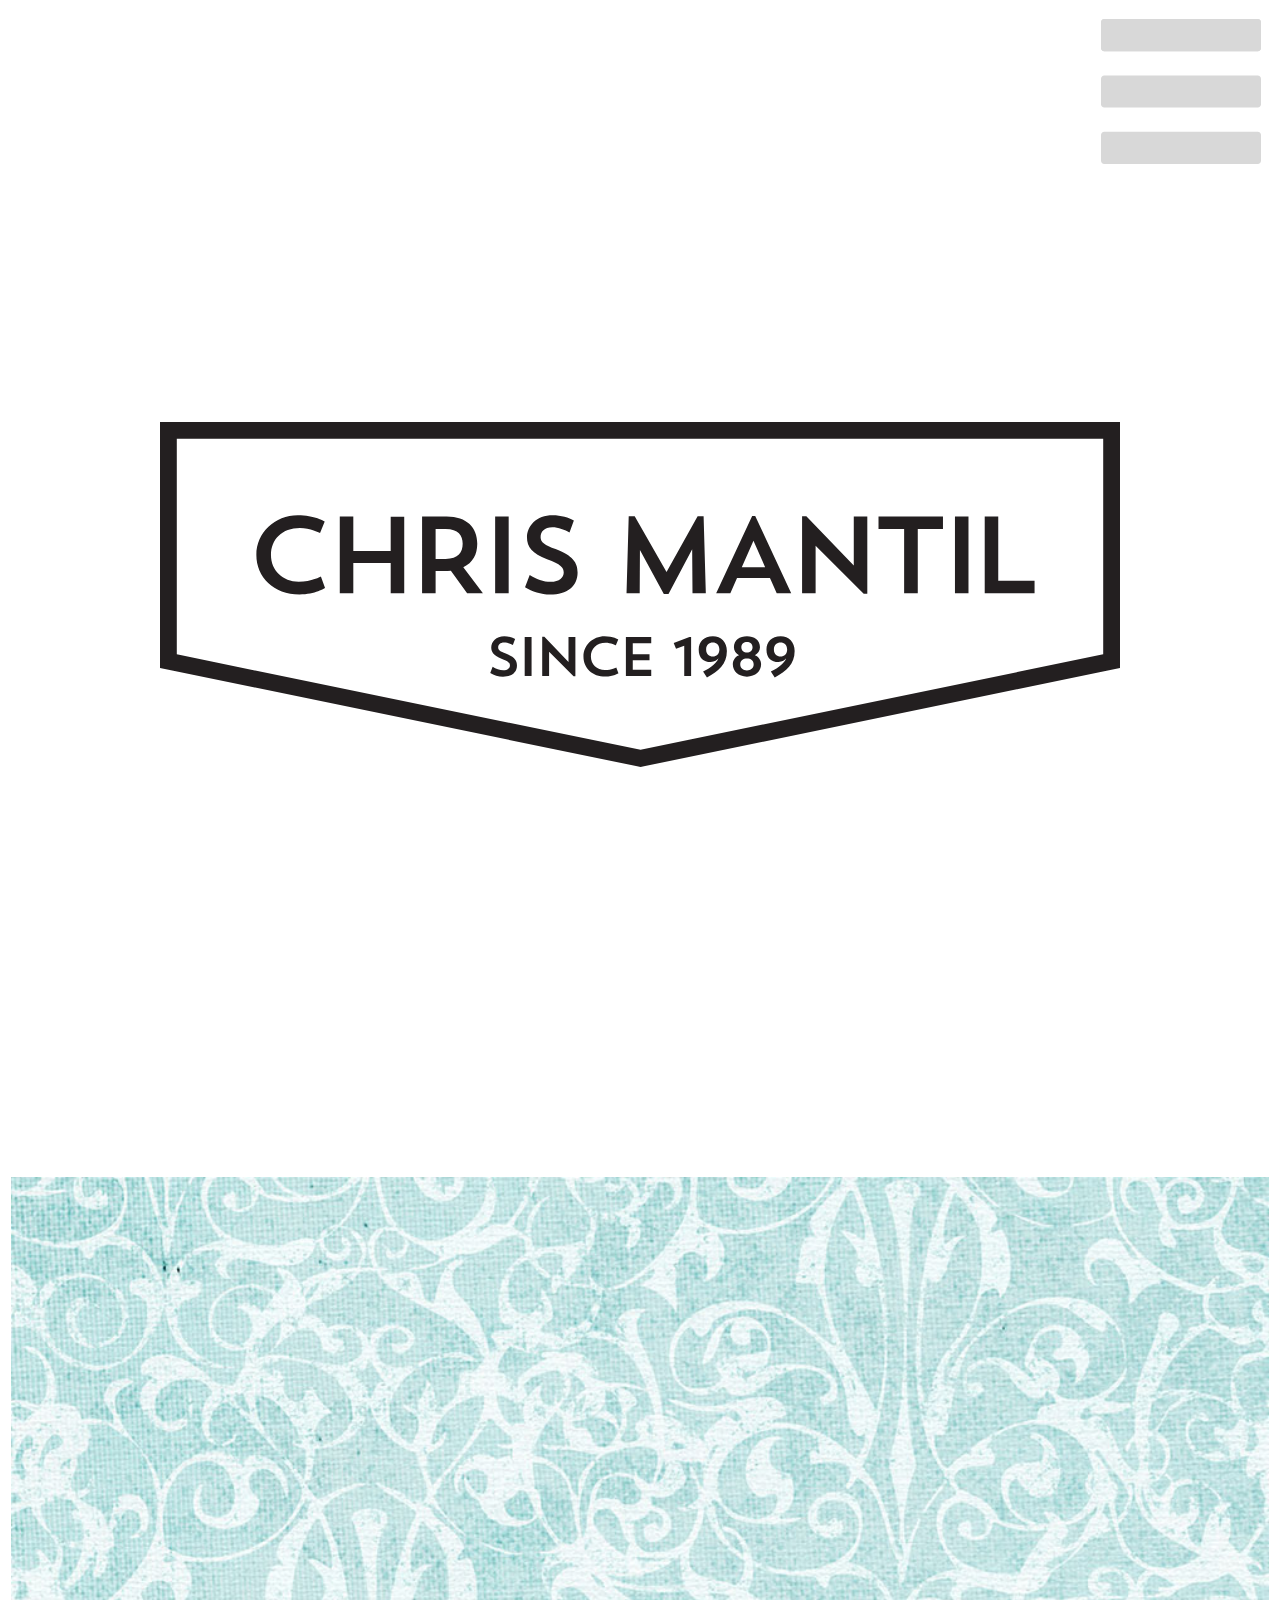
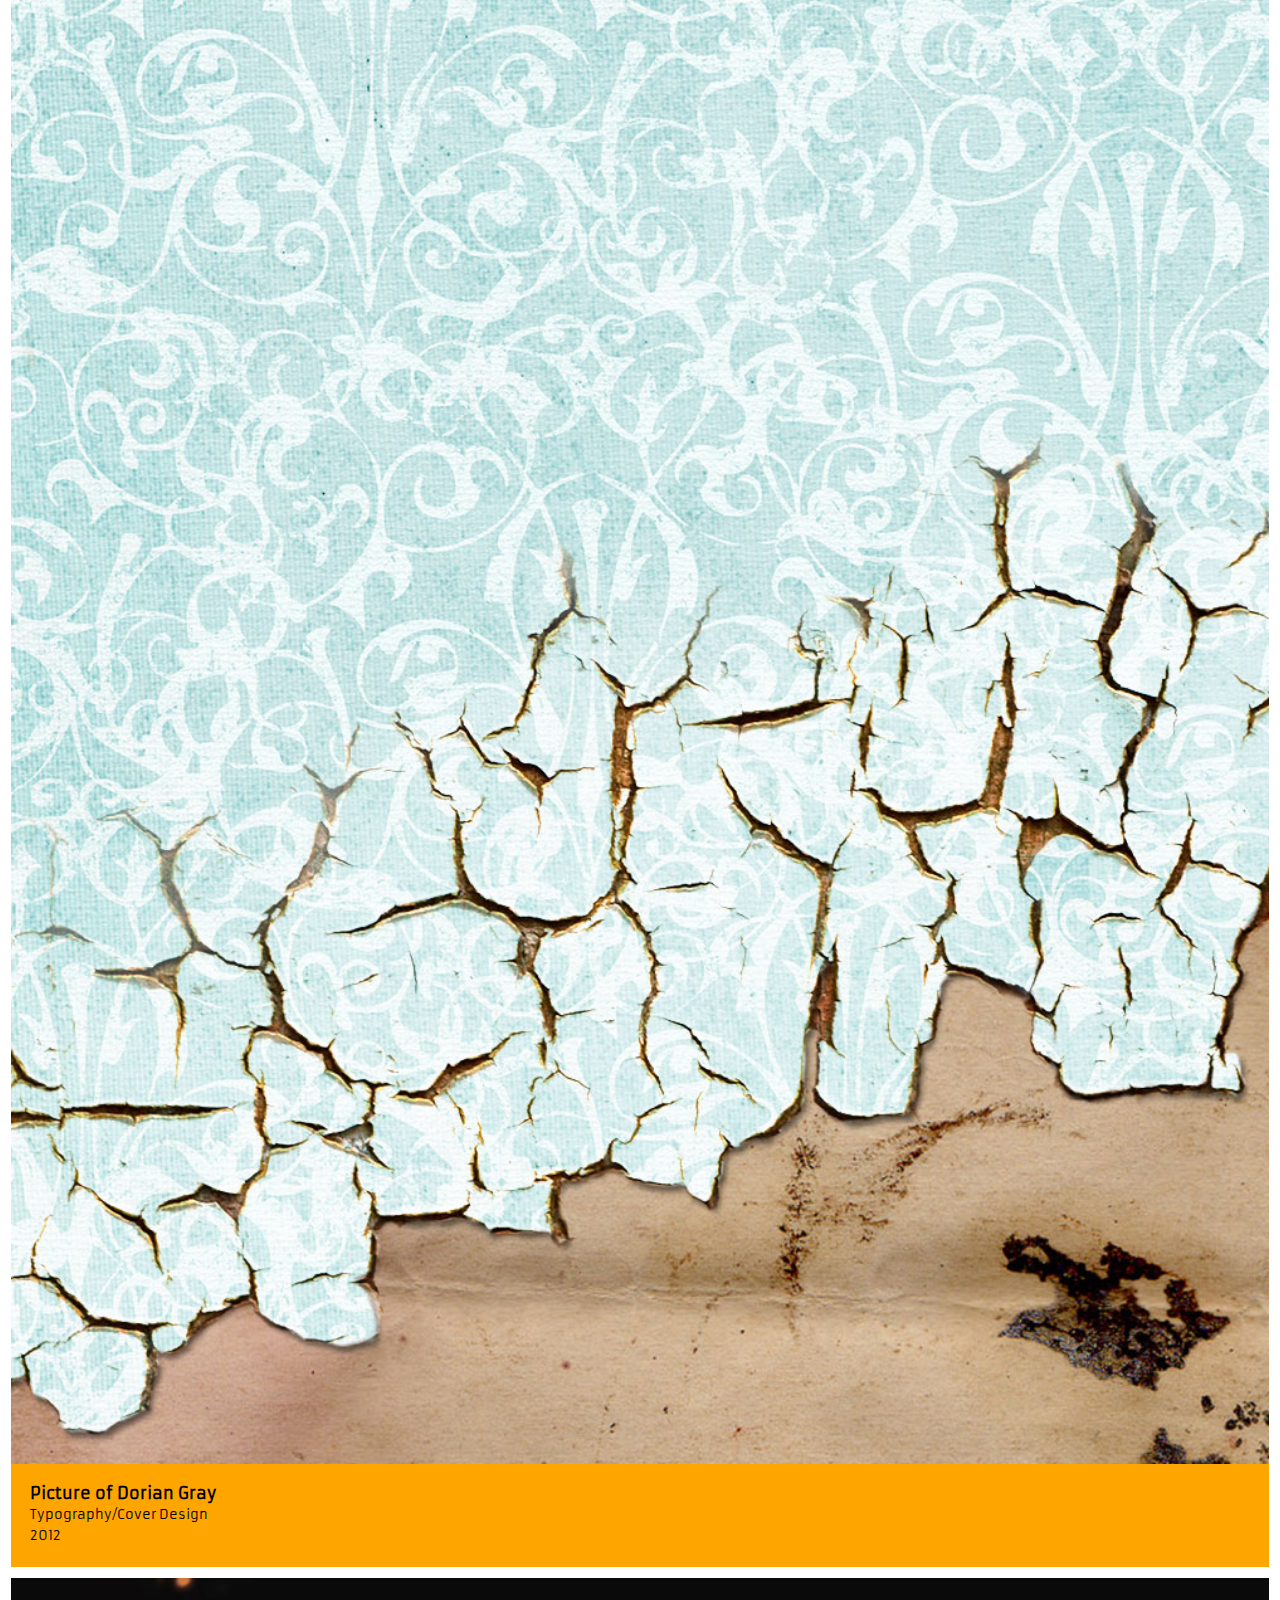
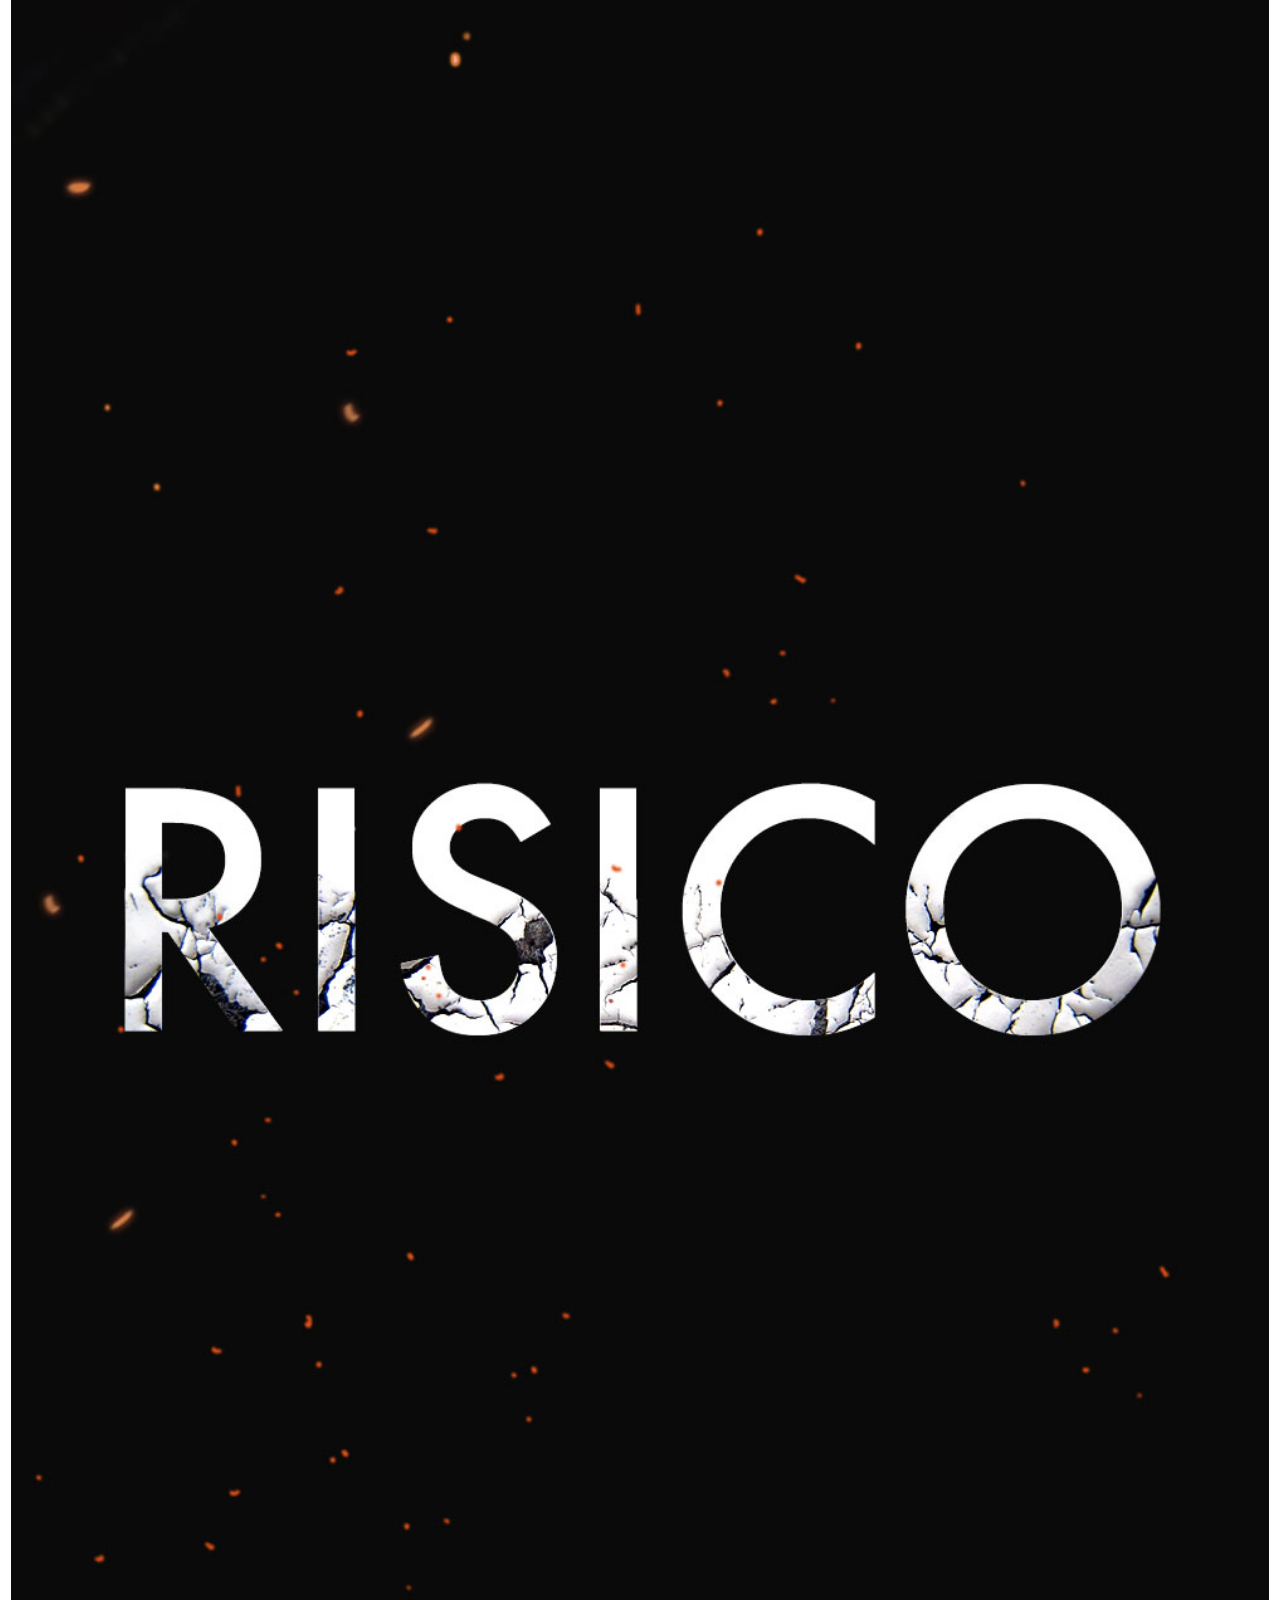
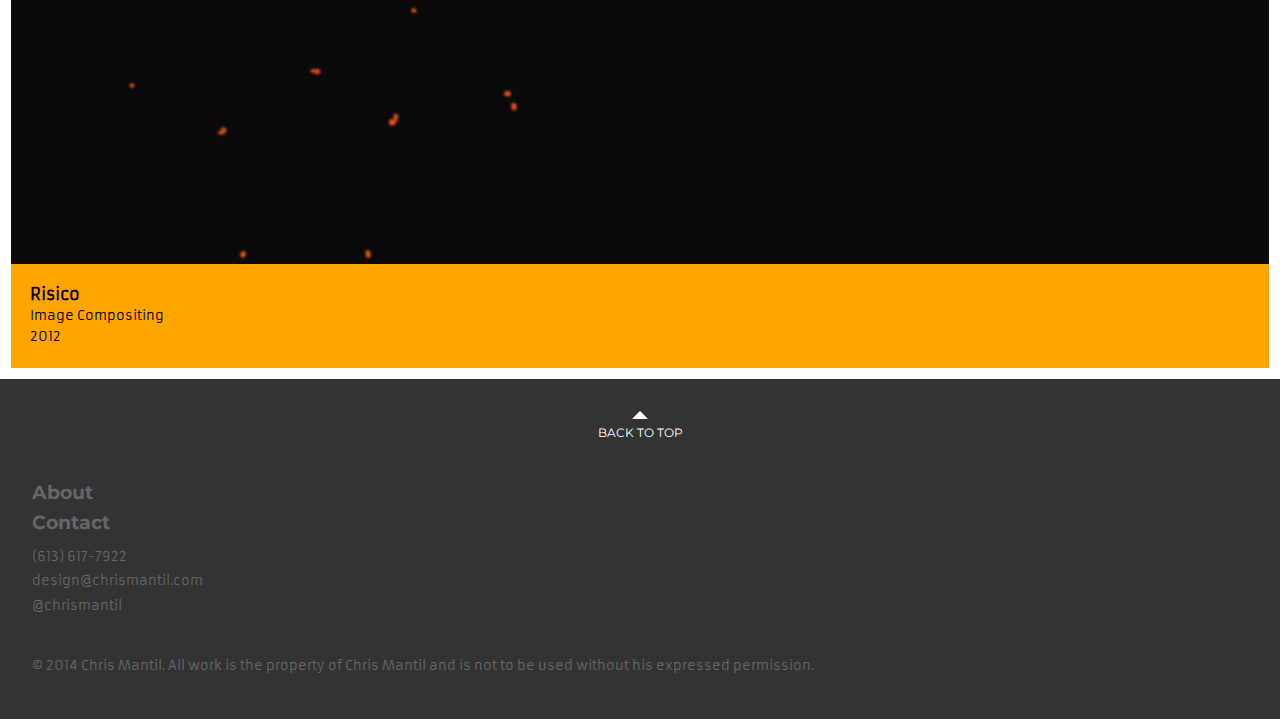
==== index.html @ da49b01b "RESTART" ====
<!DOCTYPE html>
<html lang="en-ca">
<head>
<meta charset="utf-8">
<title>Chris Mantil · Pretty. Good. Graphic Design. · Ottawa, Canada</title>
<link href='http://fonts.googleapis.com/css?family=Armata' rel='stylesheet' type='text/css'>
<link href='http://fonts.googleapis.com/css?family=Montserrat' rel='stylesheet' type='text/css'>
<link rel="stylesheet" href="css/general.css">
<link rel="shortcut icon" href="img/chris_mantil_favicon.ico" type="image/x-icon">
<link rel="icon" href="img/chris_mantil_favicon.ico" type="image/x-icon">
<meta name="viewport" content="width=device-width,initial-scale=1">
<meta name="description" content="Chris Mantil, Graphic Designer Extraordinaire, Ottawa, ON, Canada.">
<!--Facebook Open Graph meta tags. Also works on Pinterest -->
<meta property="og:type" content="article">
<meta property="og:title" content="copy and paste title tag">
<meta property="og:url" content="http://chrismantil.ca">
<meta property="og:site_name" content="Chris Mantil · Graphic Design">
<meta property="og:description" content="copy and paste meta description">
<!-- Facebook allows up to 5 images -->
<meta property="og:image" content="http://chrismantil.ca/img/something">
<meta property="og:image" content="http://chrismantil.ca/img/something">
<meta property="og:image" content="http://chrismantil.ca/img/something">
<meta property="og:image" content="http://chrismantil.ca/img/something">
<meta property="og:image" content="http://chrismantil.ca/img/something">
<!-- Twitter meta tags -->
<meta name="twitter:card" content="gallery">
<meta name="twitter:title" content="">
<meta name="twitter:url" content="">
<meta name="twitter:description" content="">
<meta name="twitter:image0" content="">
<meta name="twitter:image1" content="">
<meta name="twitter:image2" content="">
<meta name="twitter:image3" content="">
</head>
<body>

<header class="clearfix">
	<div class="mobile-nav" data-state="collapsed">
		<ul>
			<li><a href="#about">About</a></li>
			<hr>
			<li><a href="#contact">Contact</a></li>
		</ul>
	</div>

	<a href="#footer" class="nav-btn" data-state="inactive"><img src="img/menu-icon.svg"></a>

	<div class="navbar">
		<ul>
			<li><a href="#about">About</a></li>
			<li><a href="#contact">Contact</a></li>
		</ul>
	</div>
	<h1 class="navlogo"><img src="img/chris_mantil_logo.svg" alt="Chris Mantil, Graphic Designer"></h1>
</header>

<!--Portfolio-->
<div class="wrapper">

	<div class="new">
		<img src="img/dorian.jpg" alt="">
		<div class="info">
			<h2>Picture of Dorian Gray</h2>
			<p>Typography/Cover Design</p>
			<p>2012</p>
		</div>
	</div>

	<div class="new">
		<img src="img/risico.jpg" alt="">
		<div class="info">
			<h2>Risico</h2>
			<p>Image Compositing</p>
			<p>2012</p>
		</div>
	</div>

</div>


<footer id="footer">

	<div class="back-to-top" href="#top">
		<div class="top-arrow"></div>
		<a href="#">Back to Top</a>
	</div>
	<div class="nav-bottom">
		<a href="#about"><h3>About</h3></a>
		<a href="#contact"><h3>Contact</h3></a>
	</div>
	<div class="footer-content">
		<div class="footer-nav">
			<ul>
				<li><a href="tel:+6136177922">(613) 617-7922</a></li>
				<li><a href="mailto:design@chrismantil">design@chrismantil.com</a></li>
				<li><a href="https://twitter.com/chrismantil">@chrismantil</a></li>
			</ul>
		</div>
	<p>© 2014 Chris Mantil. All work is the property of Chris Mantil and is not to be used without his expressed permission.</p>
</div>
</footer>
<script src="js/nav.js"></script>
</body>
</html>
---- css/general.css ----
@charset "UTF-8";
/* CSS Document */

@-moz-viewport { width: device-width; scale: 1; }
@-ms-viewport { width: device-width; scale: 1; }
@-o-viewport { width: device-width; scale: 1; }
@-webkit-viewport { width: device-width; scale: 1; }
@viewport { width: device-width; scale: 1; }

html {
	min-width: 15em;
	font-family: 'Armata', sans-serif;
	font-family: 'Montserrat', sans-serif;
	font-weight: normal;
}

* {
  -moz-box-sizing: border-box;
  -webkit-box-sizing: border-box;
  box-sizing: border-box;
}

ul {
	list-style: none;
	padding-left: 0;
}

li{
	text-decoration: none;
}

a {
	text-decoration: none;
	color: inherit;
}

a:hover {
	color: #666;
	text-decoration: none;
}


body {
	margin: 0 auto;
}

img {
	width: 100%;
	display: block;
	margin: 0 auto;
}

.mobile-nav {
	background-color: #333;
	border-bottom: solid 1px #999;
	display: none;
}

.mobile-nav[data-state="expanded"] {
	display: block;
}

.mobile-nav ul {
	margin: 0;
}

hr {
	margin: 0;
}

.mobile-nav li {
	color: white;
	padding-top: 1.3em;
	padding-bottom: 1.3em;
	padding-right: 2.1em;
	text-align: right;
	text-transform: uppercase;
}

.nav-btn {
width: 14%;
display: inline-block;
float: right;
padding-top: 1.2em;
padding-right: 1.2em;
}

.navbar {
	display: none;
	text-align: center;
	margin-bottom: 1em;
	margin-top: 1.8em;
}

.navbar li {
	display: inline-block;
	padding-left: .5em;
	padding-right: .5em;
	text-transform: uppercase;
	color: #999;
	font-size: .9em
}

.navlogo {
	width: 75%;
	margin-left: auto;
	margin-right: auto;
	margin-top: 33%;
	margin-bottom: 32%;
}

.new {
	margin-left: .7em;
	margin-right: .7em;
}

.info {
	background-color: orange;
	padding: 1.2em;
	margin-bottom: .7em;
}

.info h2 {
	margin: 0;
	margin-bottom: .2em;
	font-family: 'Armata', sans-serif;
	font-size: 1em;
}

.info p {
	margin: 0;
	padding-bottom: .3em;
	font-family: 'Armata', sans-serif;
	font-size: .8em;
}

.rollover p {
	color: white;
	display: block;
	margin: 0;
	position: absolute;
	top: 50%;
	left: 50%;
	transform: translate(-50%,-50%);
	width: 75%;
	font-family: 'Armata', sans-serif;
}

.rollover {
	background: #cb3227;
	position: absolute;
	top: 0;
	width: 100%;
	height: 100%;
	opacity: 0;
	filter: alpha(opacity=0);
}


.rollover:hover {
	opacity: 1;
	filter: alpha(opacity=100);
}

footer {
	background-color: #333;
}

.nav-bottom {
	width: 5em;
	padding-left: 2em;
	padding-top: 1em;
}

h3 {
	margin: 0;
	color: #666;
	padding-bottom: .4em;
	display: inline-block;
}

h3:hover {
	color: white;
}

h3:active {
	color: none;
}

.top-arrow {
	width: 0;
	height: 0;
	border-left: 8px solid transparent;
	border-right: 8px solid transparent;

	border-bottom: 8px solid #fff;
	margin-left: auto;
	margin-right: auto;
	padding-top: 2em;
}

.back-to-top a {
	text-align: center;
	margin: .5em;
	margin-bottom: 2em;
	display: block;
	font-size: .77em;
	text-transform: uppercase;
	color: #fff;
}

.footer-content {
	padding: 2em;
	padding-top: 0;
}

.footer-nav li {
	font-size: .8em;
	padding-bottom: .4em;
	font-family: 'Armata', sans-serif;
	display: inline-block;
}

.footer-nav ul {
	margin-top: .3em;
	margin-bottom: 2.4em;
	color: #666;
	width: 10em;
}

footer p {
	font-size: .8em;
	color: #666;
	font-family: 'Armata', sans-serif;
}




/* Clearfix */
.clearfix:before,
.clearfix:after {
    content: " ";
    display: table;
}
.clearfix:after {
    clear: both;
}
.clearfix {
    *zoom: 1;
}
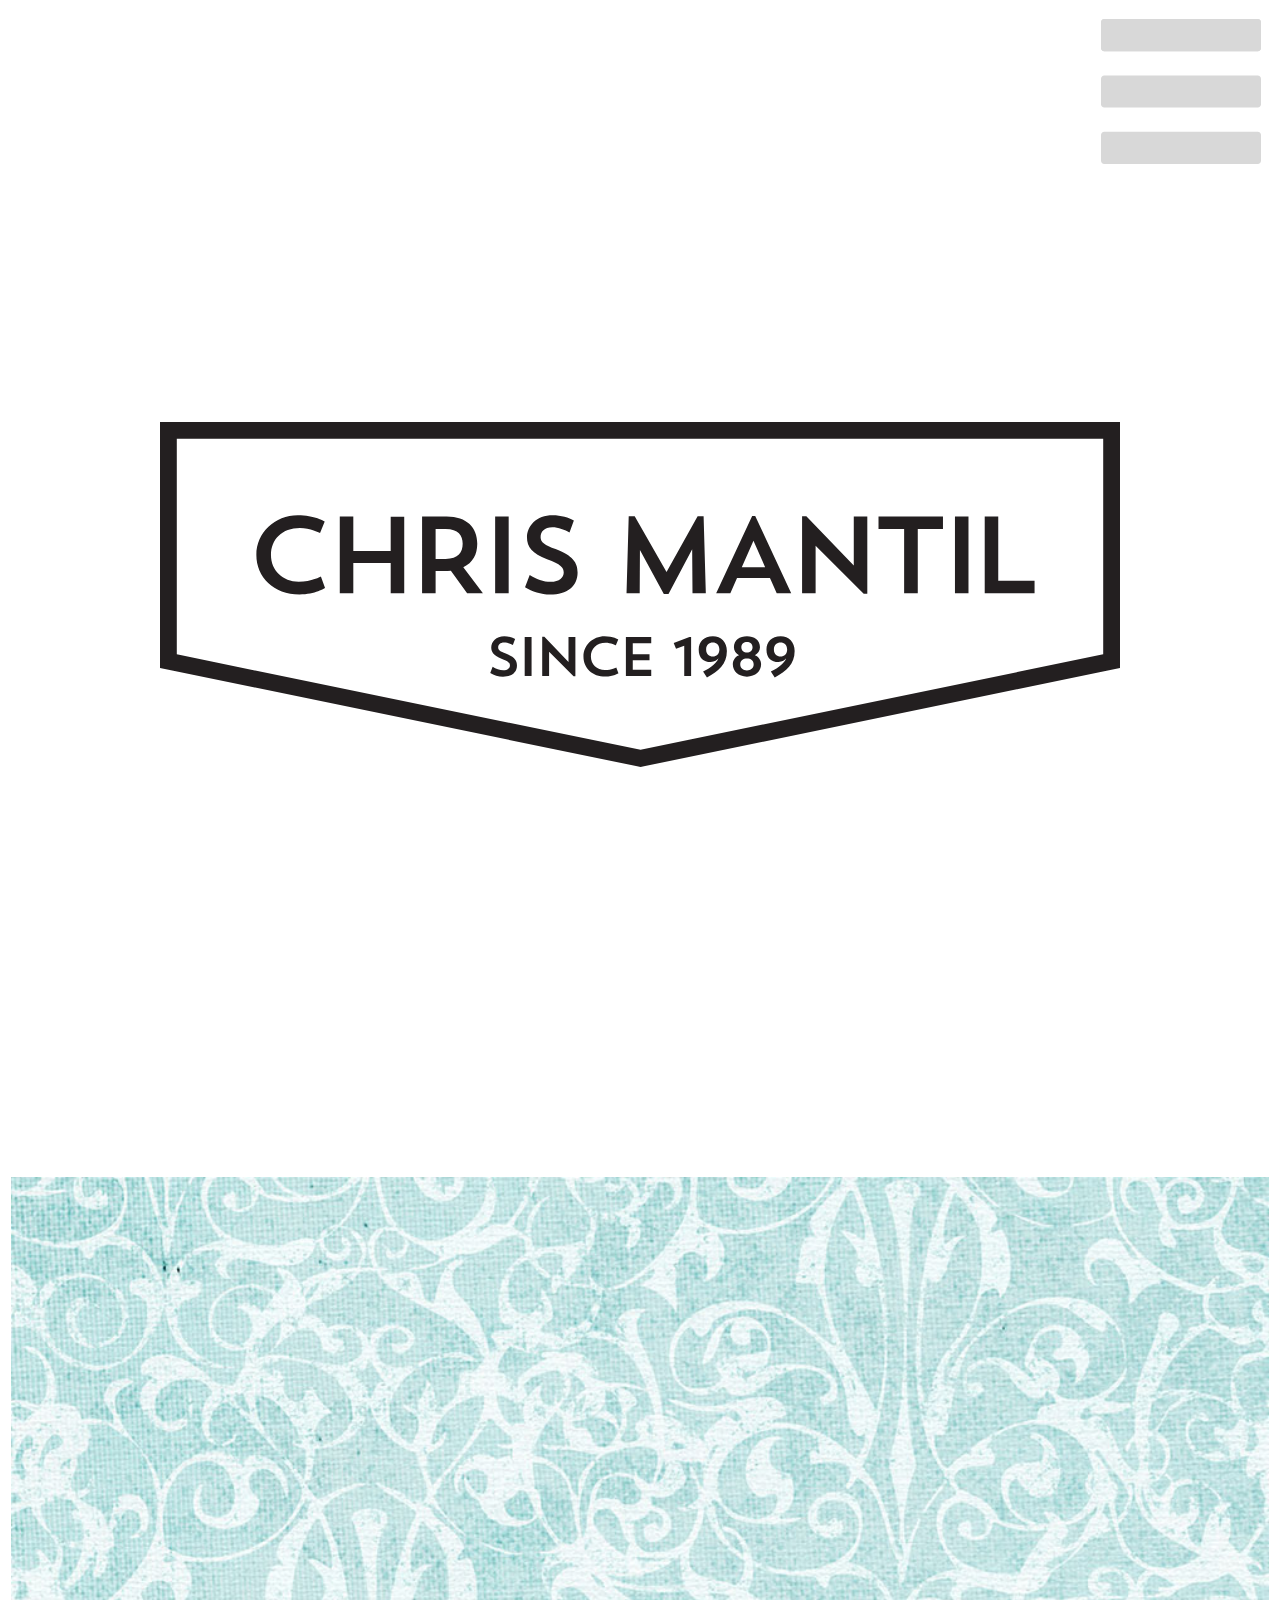
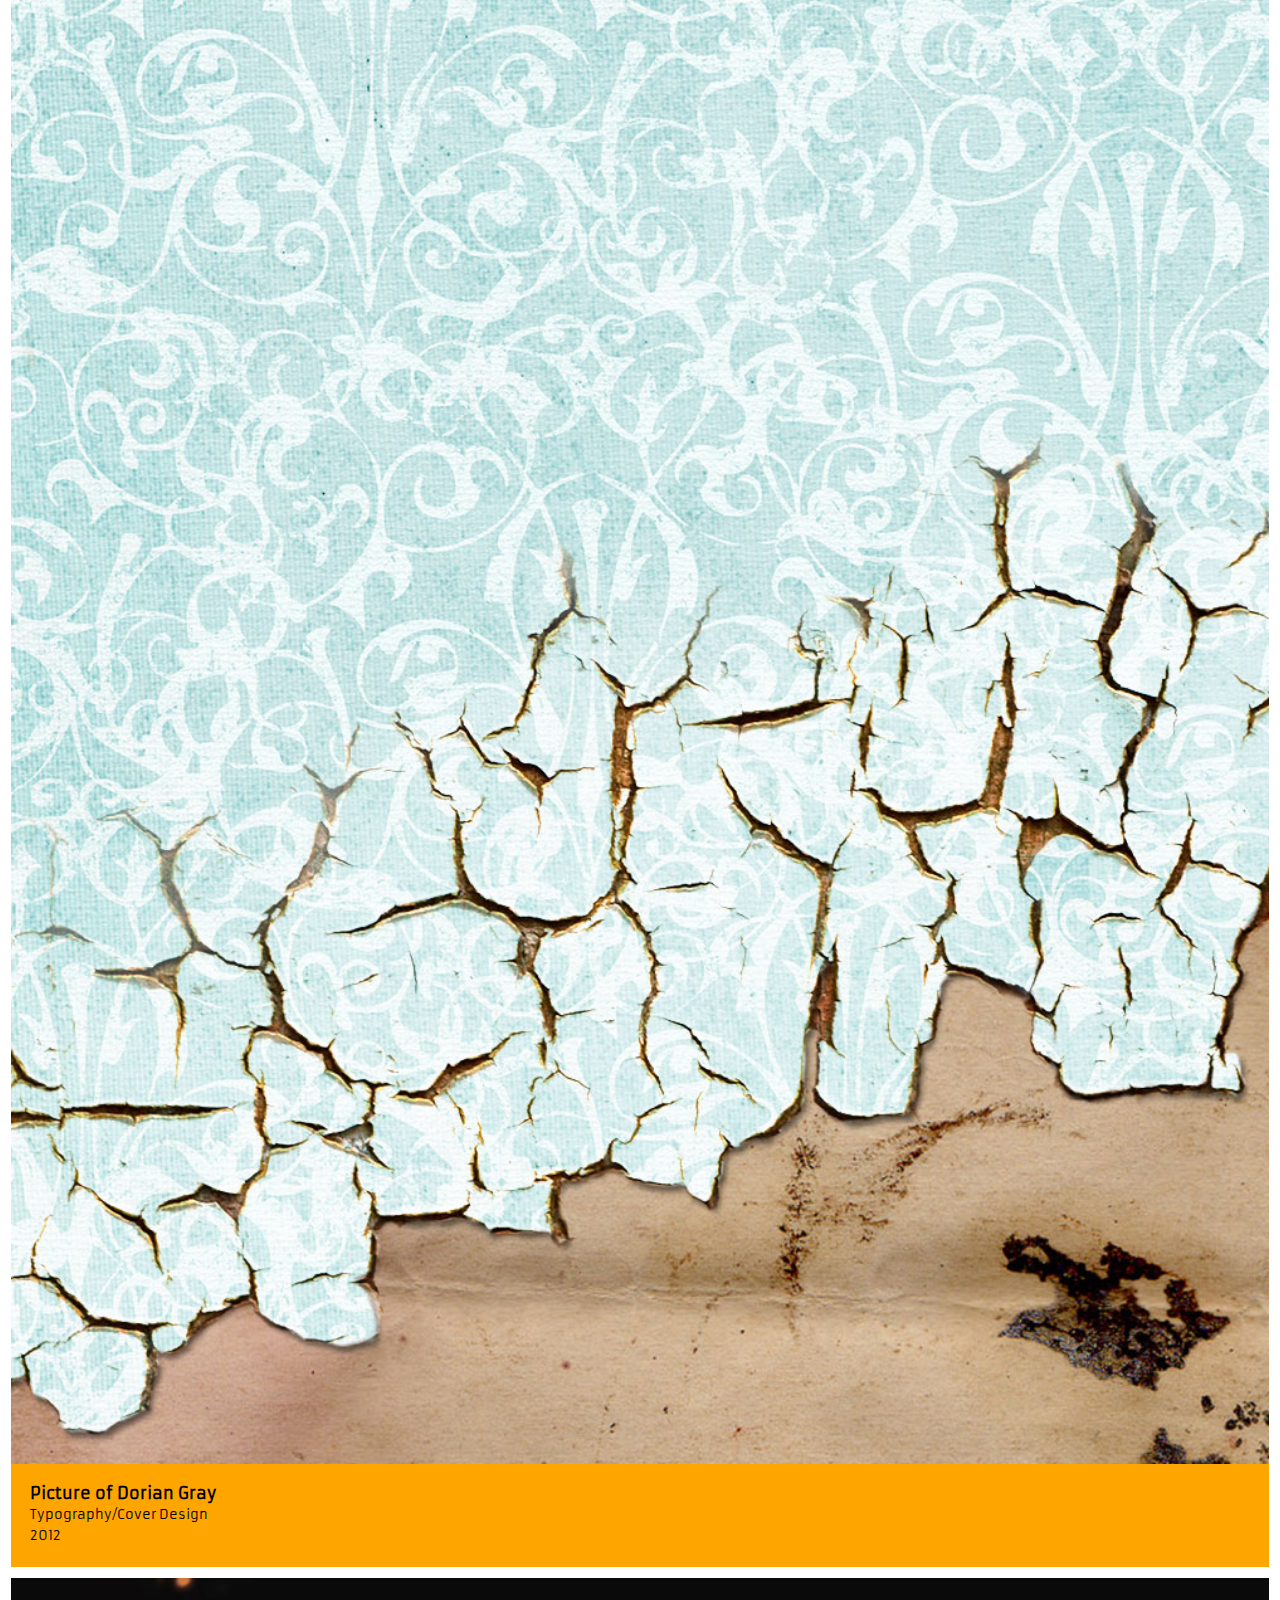
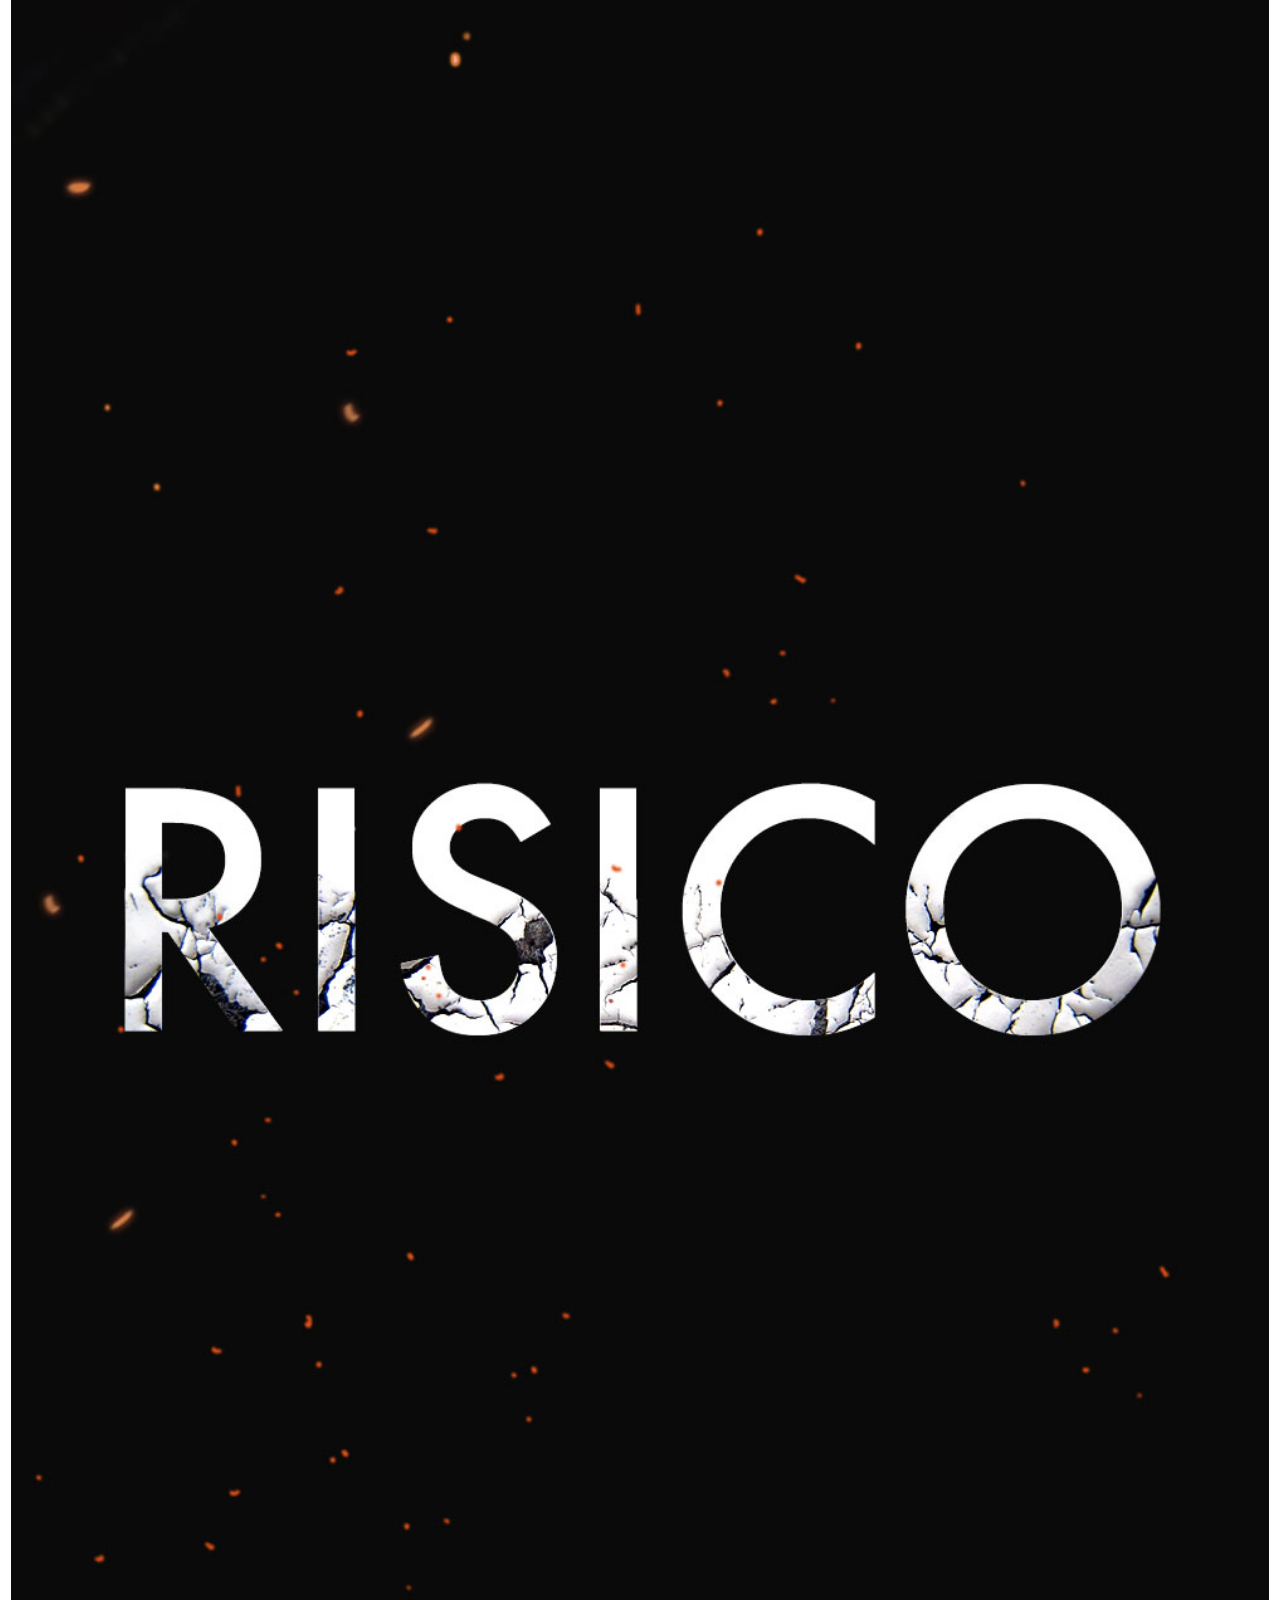
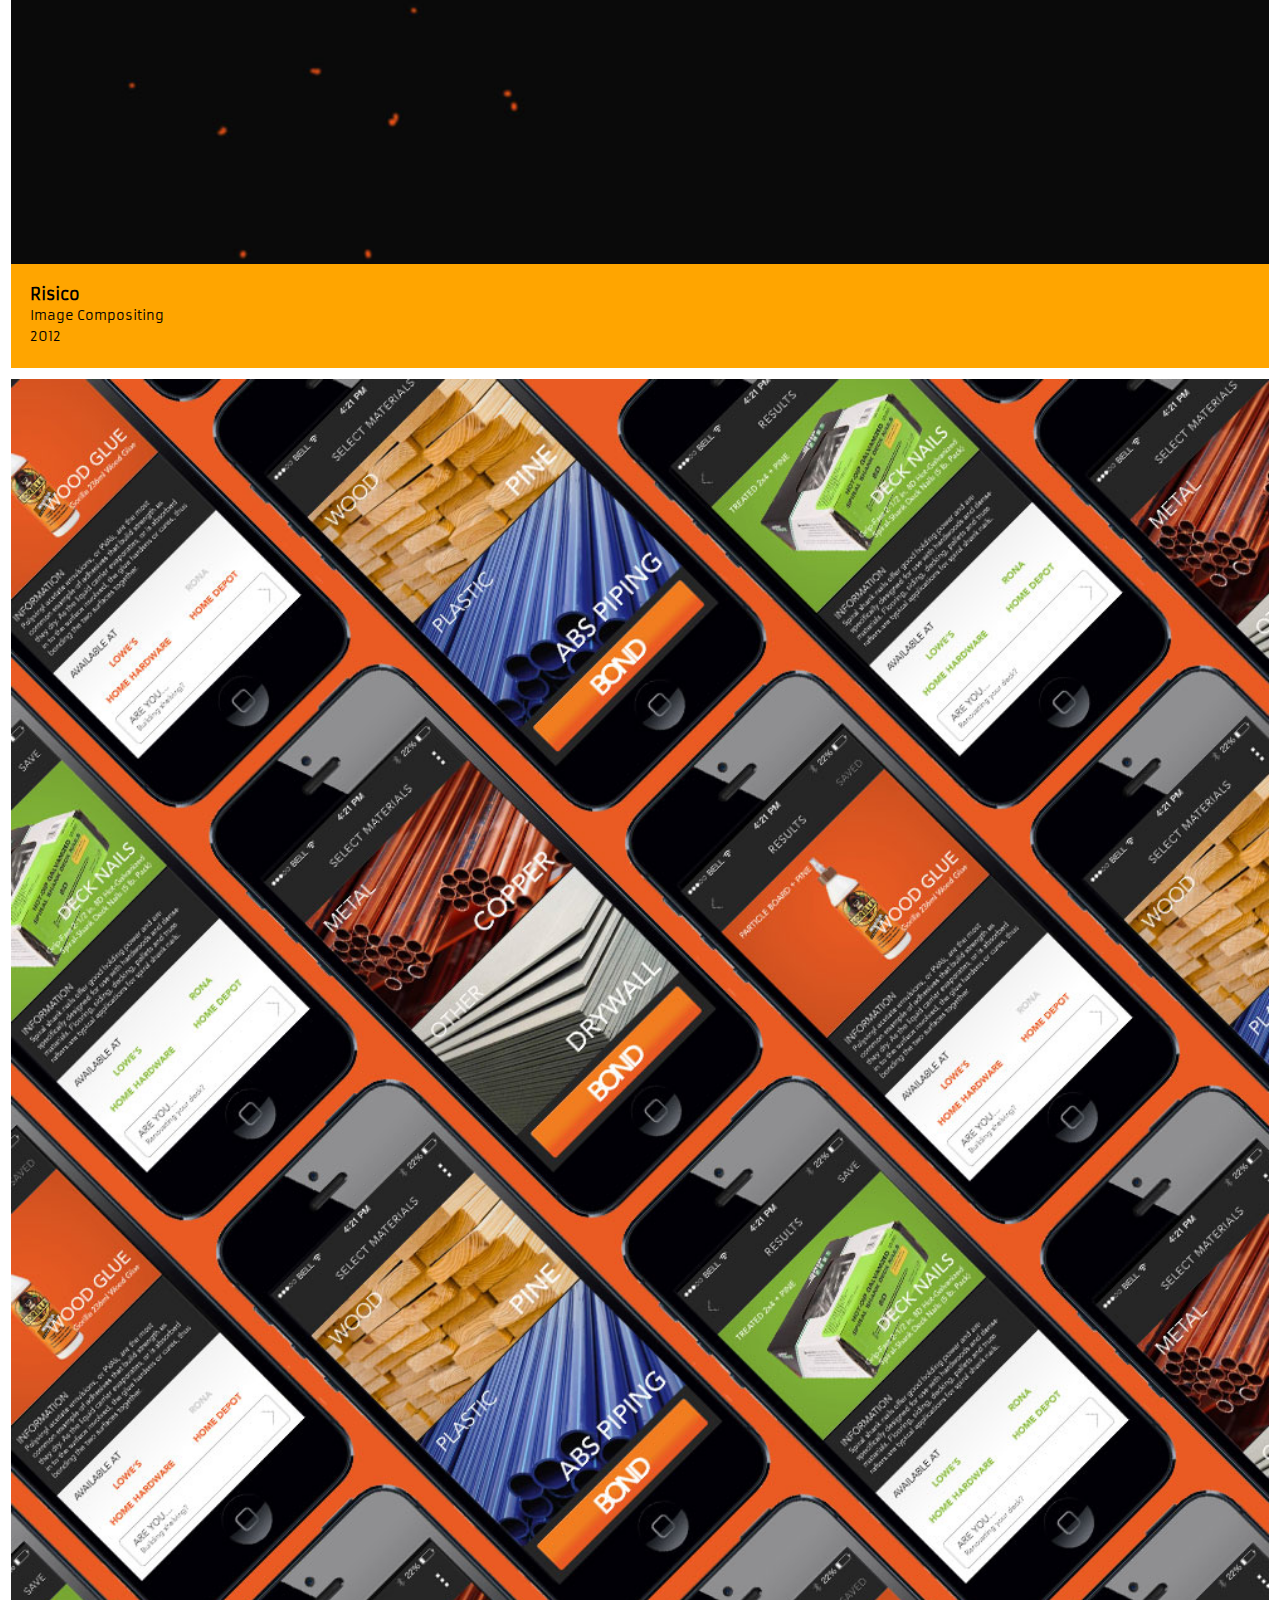
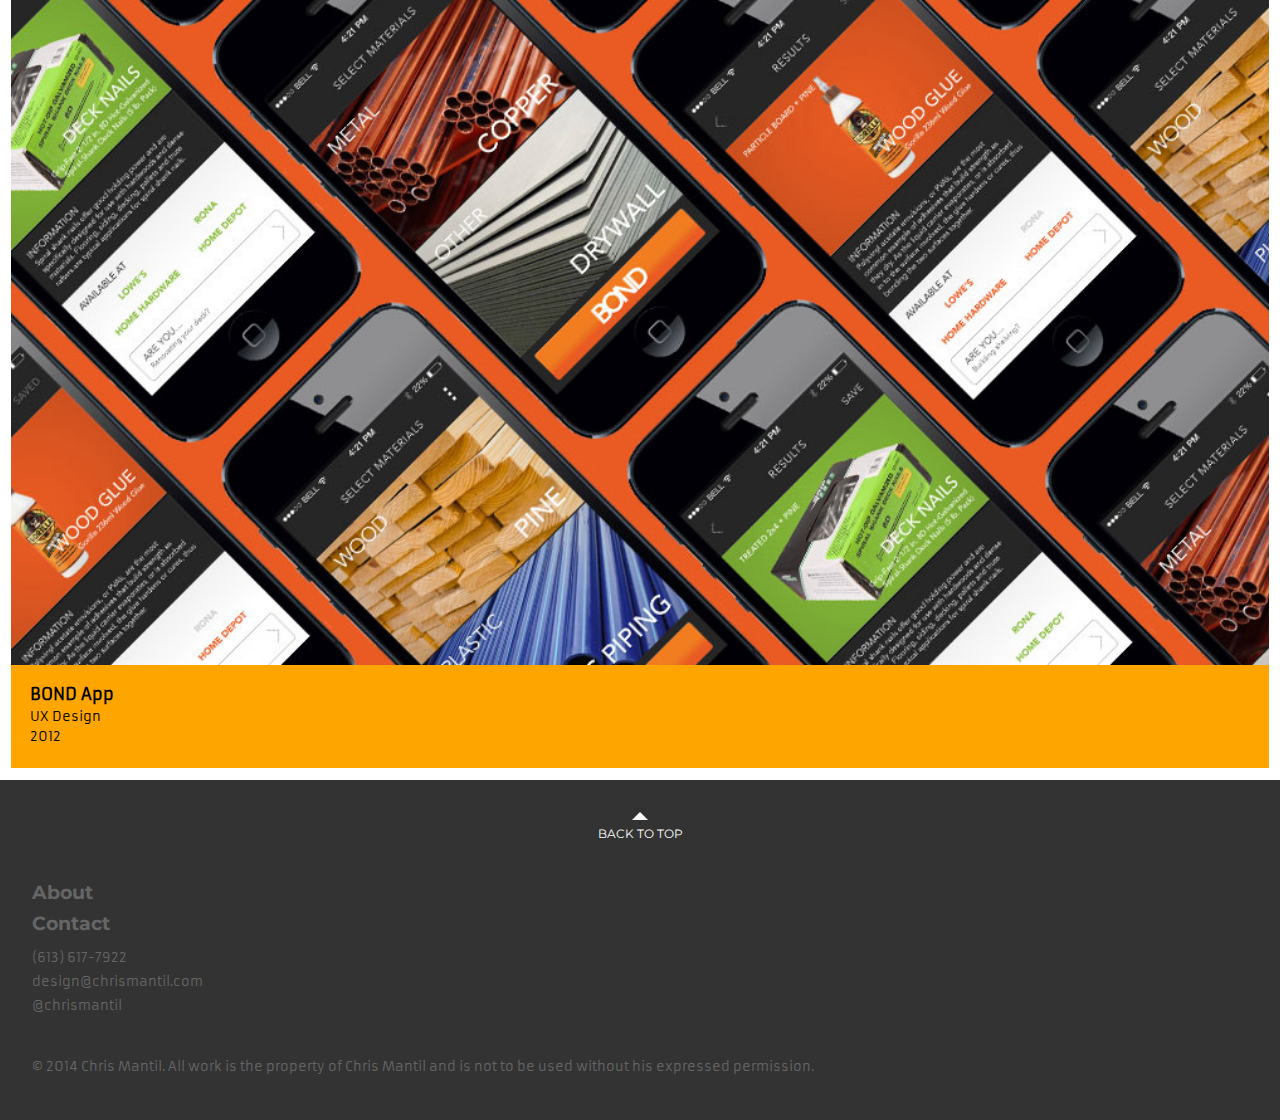
==== commit 61e59b3e: "BOND imagery" ====
--- a/index.html
+++ b/index.html
@@ -75,6 +75,15 @@
 		</div>
 	</div>
 
+	<div class="new">
+		<img src="img/bond.jpg" alt="">
+		<div class="info">
+			<h2>BOND App</h2>
+			<p>UX Design</p>
+			<p>2012</p>
+		</div>
+	</div>
+
 </div>
 
 
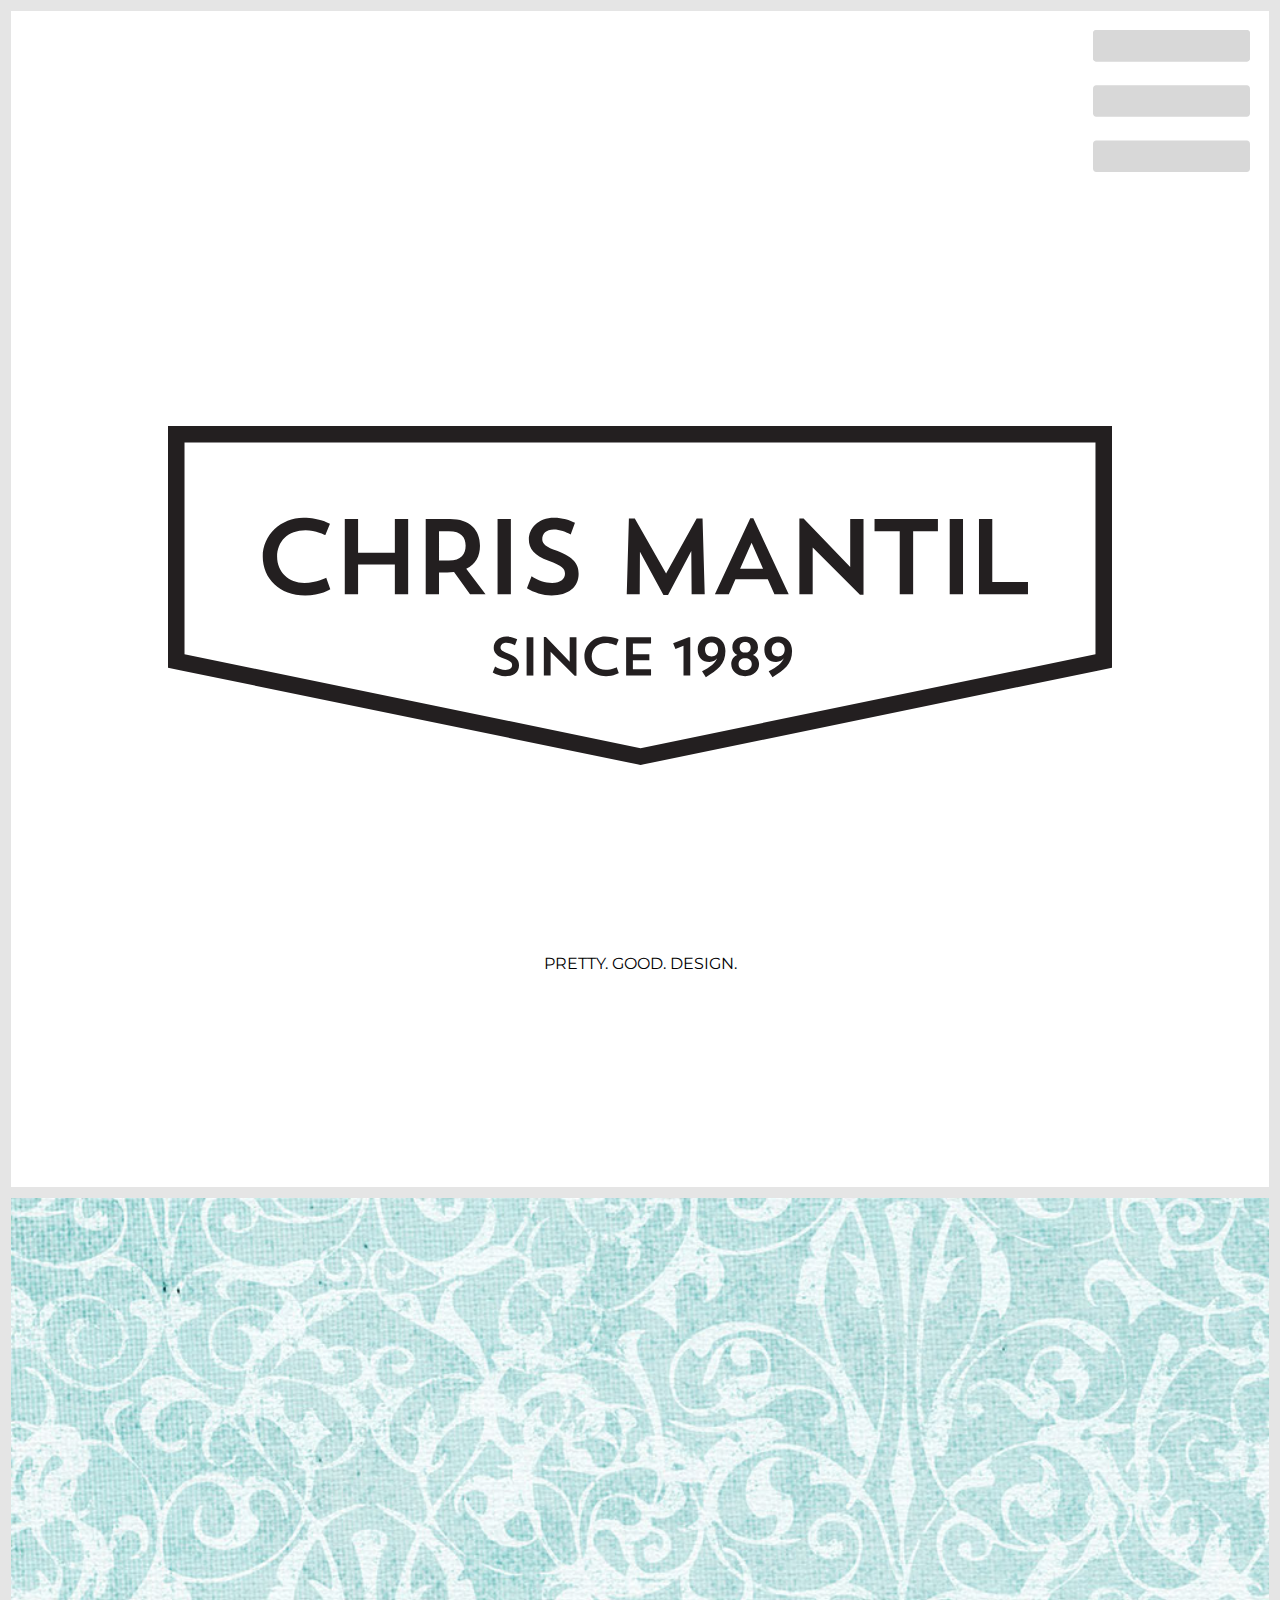
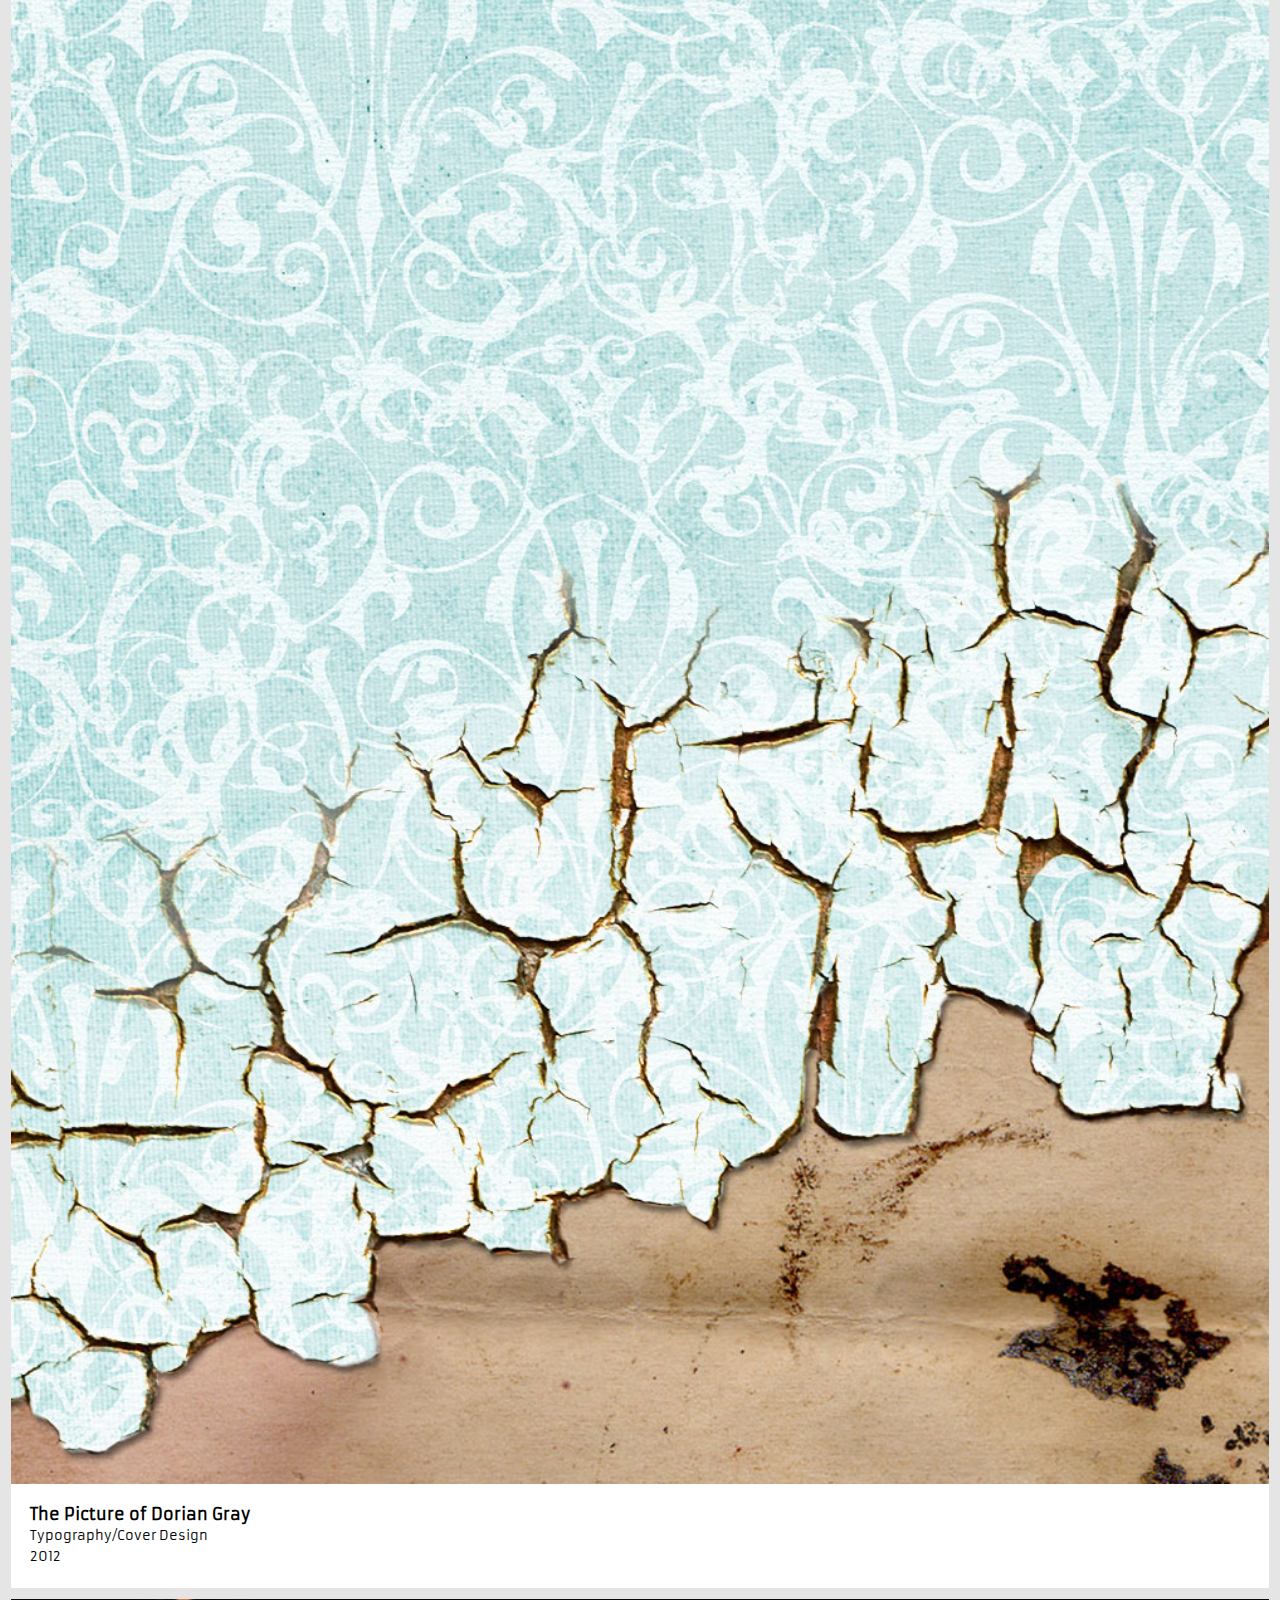
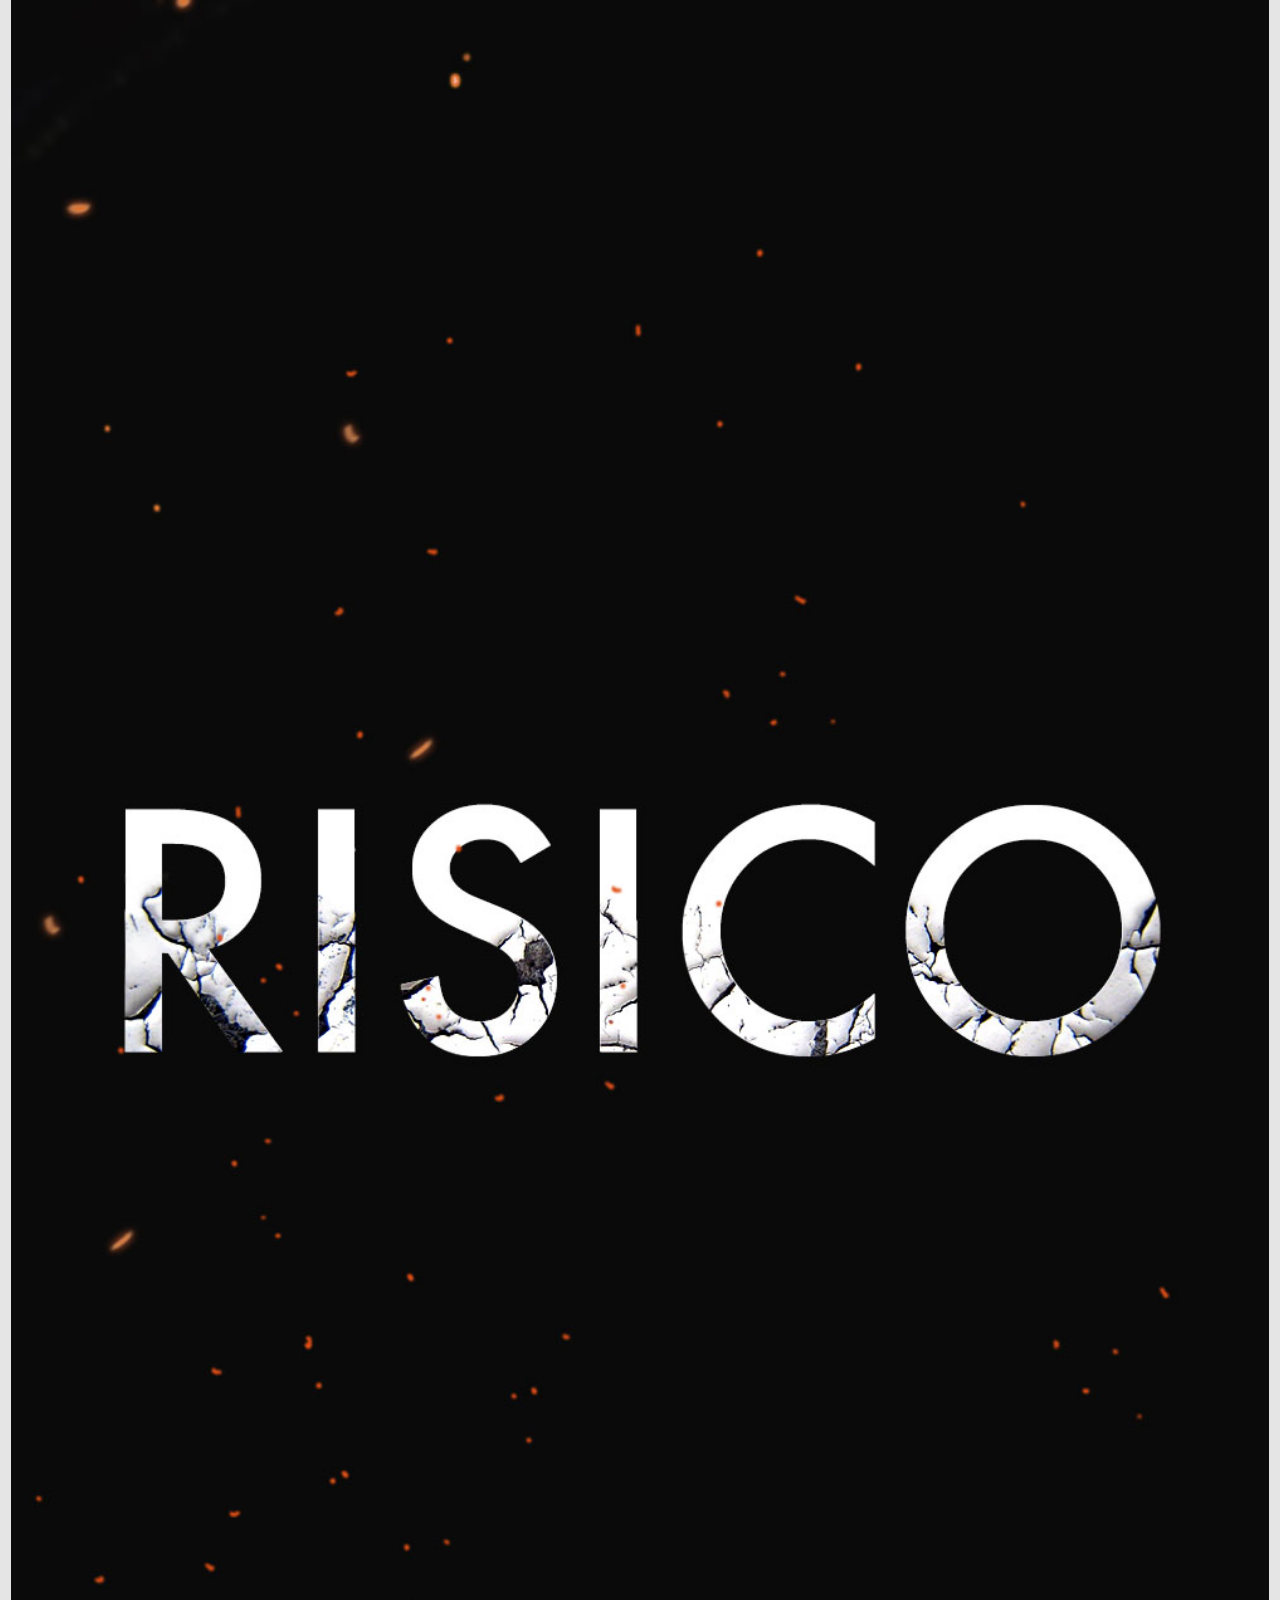
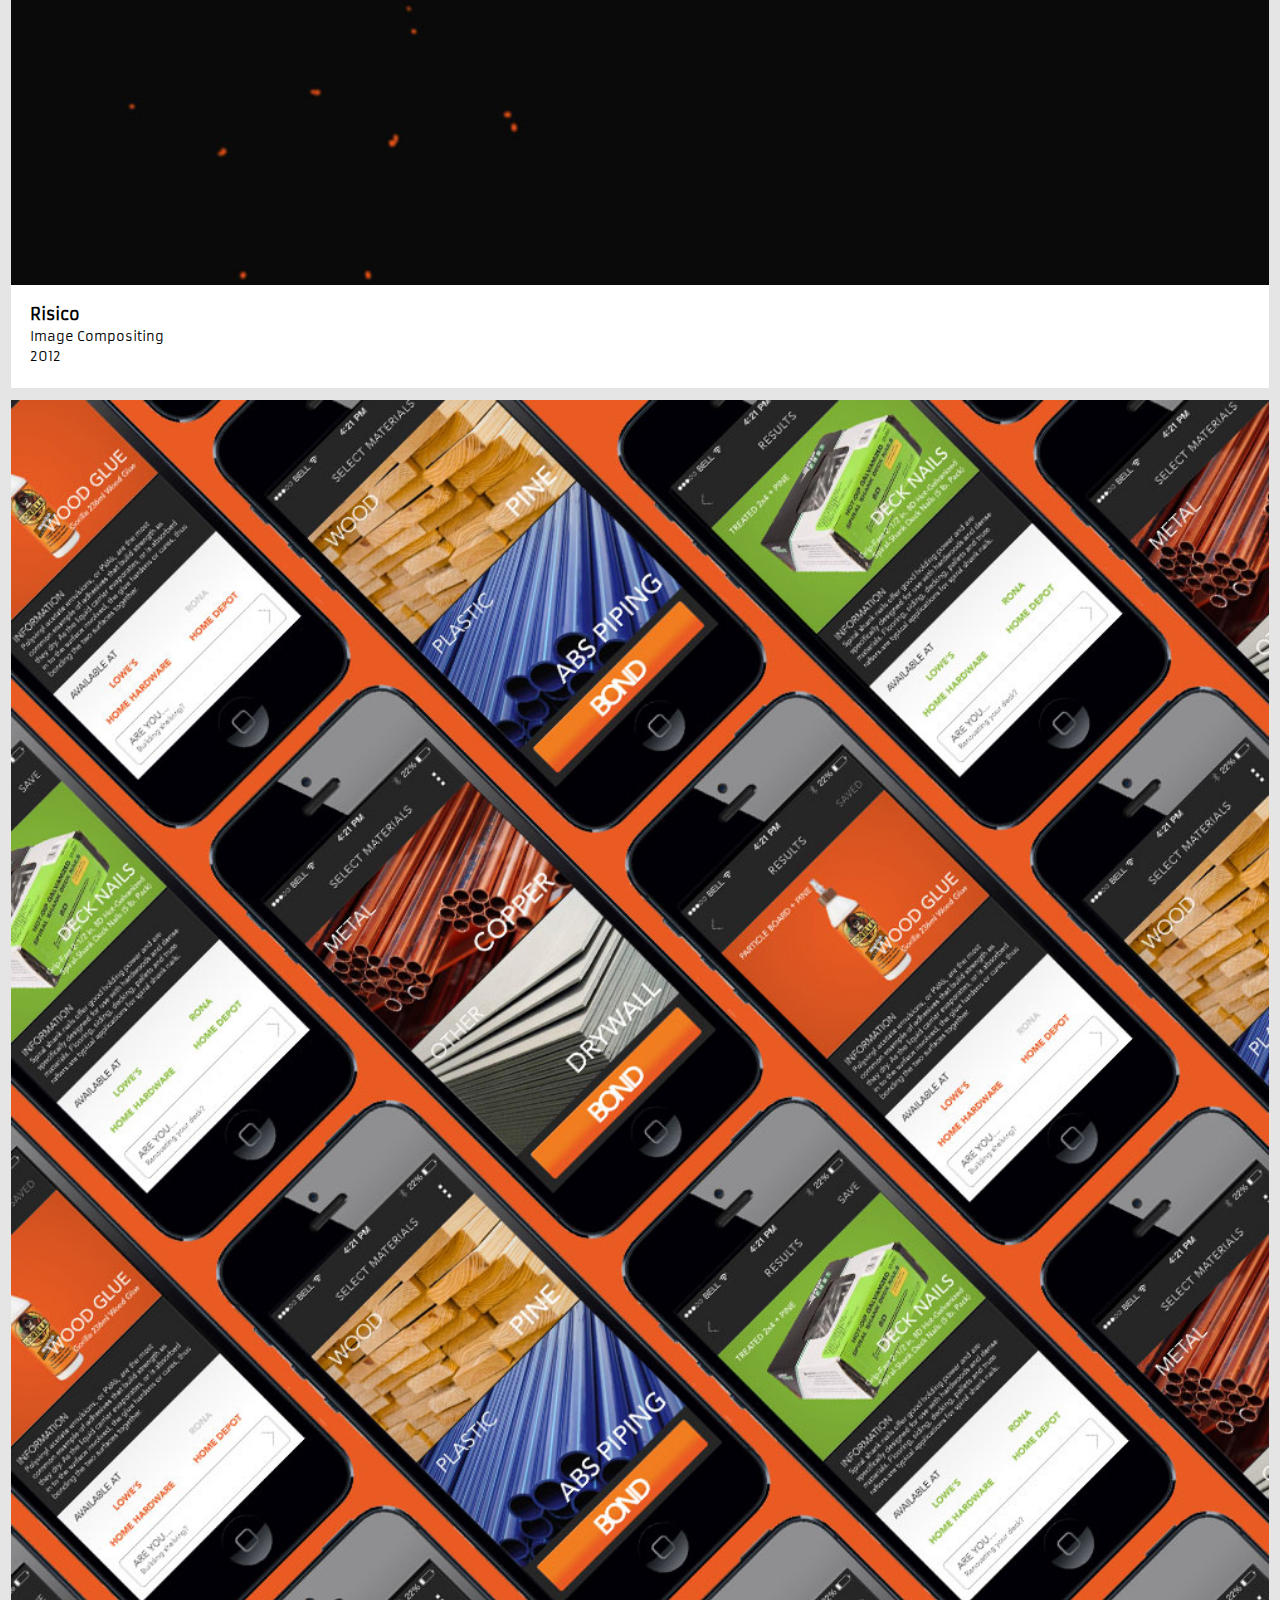
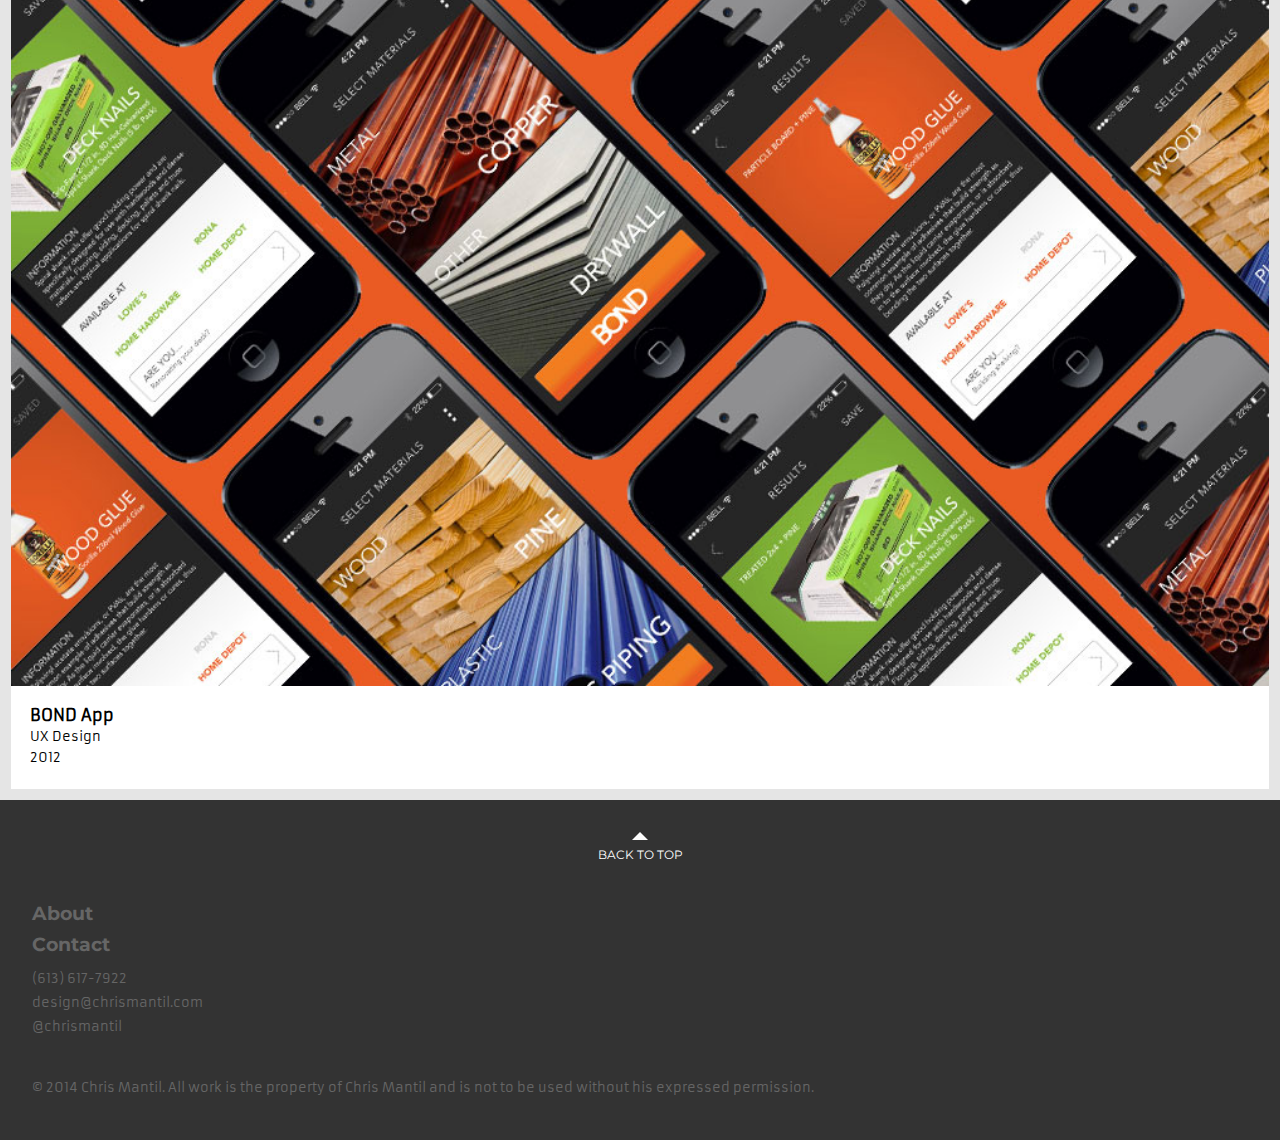
==== commit 3024b823: "Pretty Good Design" ====
--- a/index.html
+++ b/index.html
@@ -52,6 +52,7 @@
 		</ul>
 	</div>
 	<h1 class="navlogo"><img src="img/chris_mantil_logo.svg" alt="Chris Mantil, Graphic Designer"></h1>
+	<p>Pretty. Good. Design.</p>
 </header>
 
 <!--Portfolio-->
@@ -60,7 +61,7 @@
 	<div class="new">
 		<img src="img/dorian.jpg" alt="">
 		<div class="info">
-			<h2>Picture of Dorian Gray</h2>
+			<h2>The Picture of Dorian Gray</h2>
 			<p>Typography/Cover Design</p>
 			<p>2012</p>
 		</div>
--- a/css/general.css
+++ b/css/general.css
@@ -42,6 +42,7 @@
 
 body {
 	margin: 0 auto;
+	background-color: #e5e5e5;
 }
 
 img {
@@ -66,6 +67,17 @@
 
 hr {
 	margin: 0;
+}
+
+header {
+	background-color: #fff;
+	margin: .7em;
+}
+
+header p {
+	text-align: center;
+	text-transform: uppercase;
+	margin-bottom: 17%;
 }
 
 .mobile-nav li {
@@ -106,7 +118,7 @@
 	margin-left: auto;
 	margin-right: auto;
 	margin-top: 33%;
-	margin-bottom: 32%;
+	margin-bottom: 15%;
 }
 
 .new {
@@ -115,7 +127,7 @@
 }
 
 .info {
-	background-color: orange;
+	background-color: #FFF;
 	padding: 1.2em;
 	margin-bottom: .7em;
 }
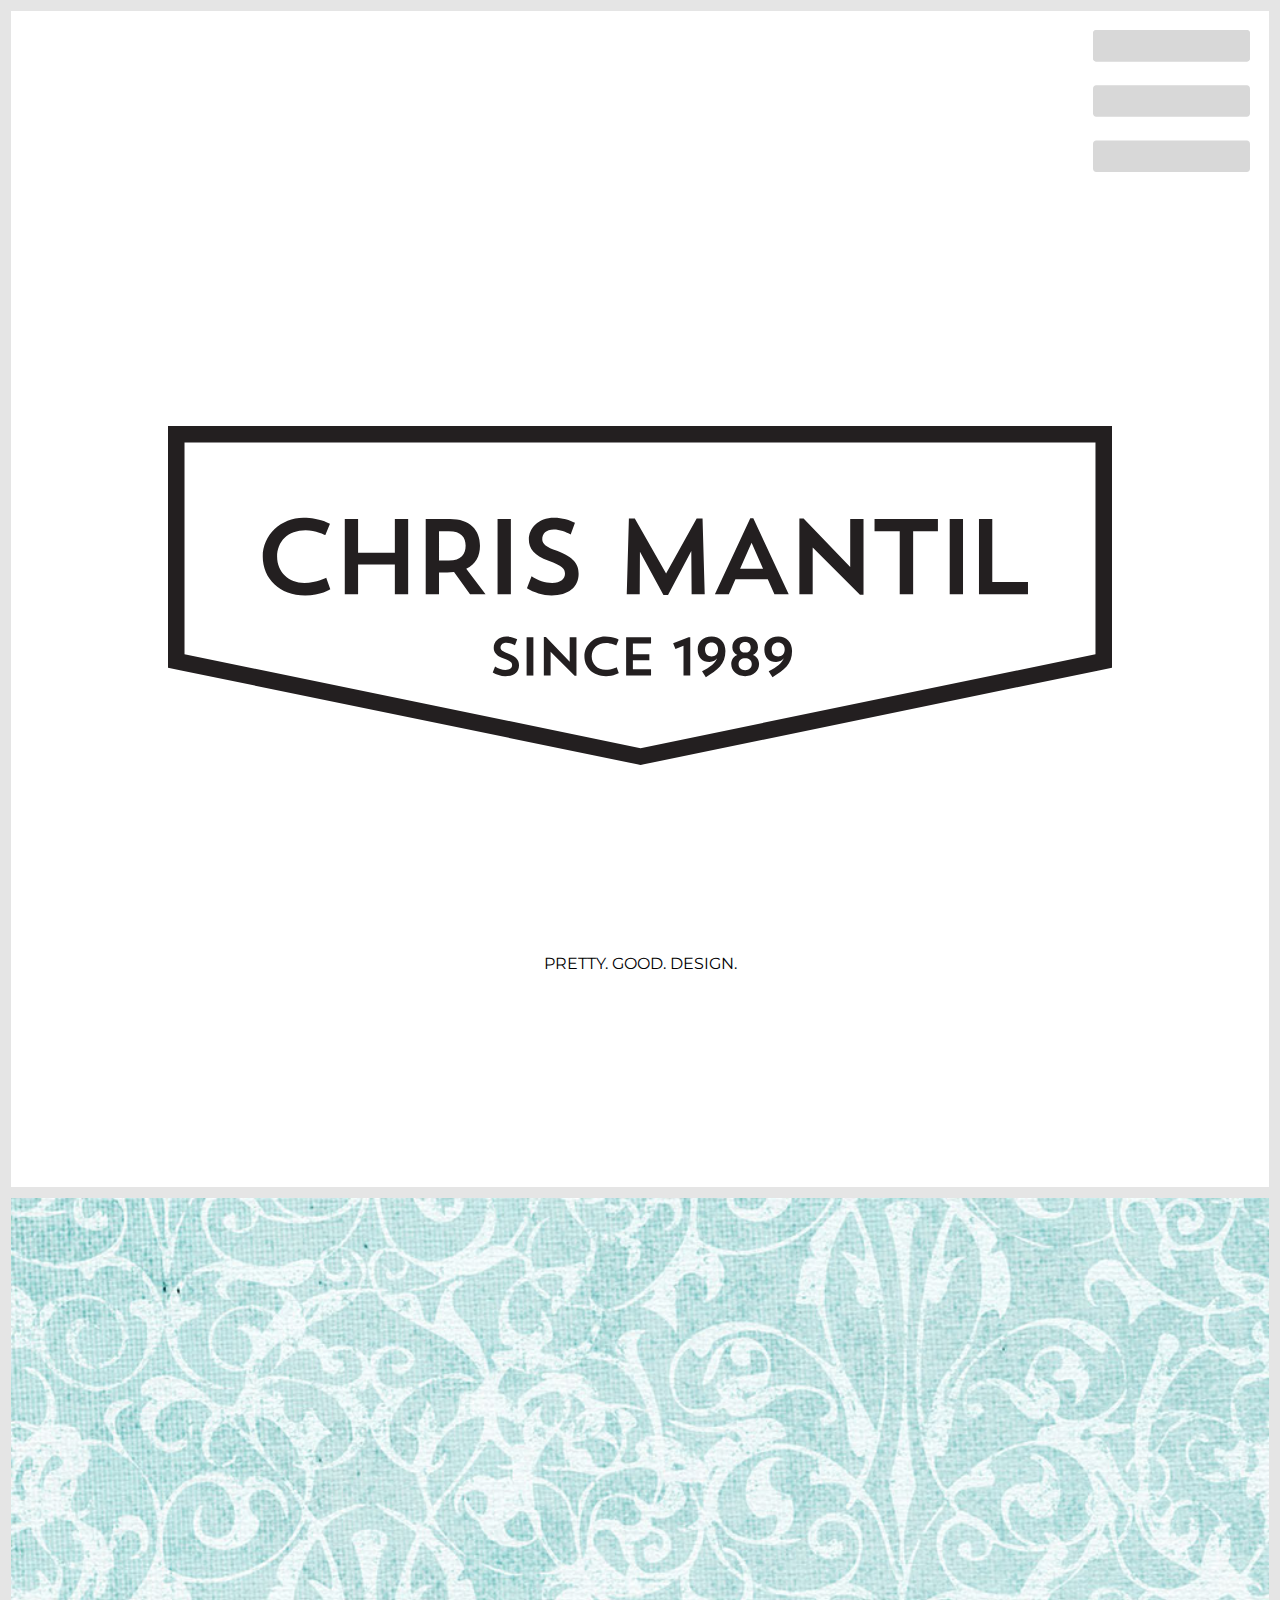
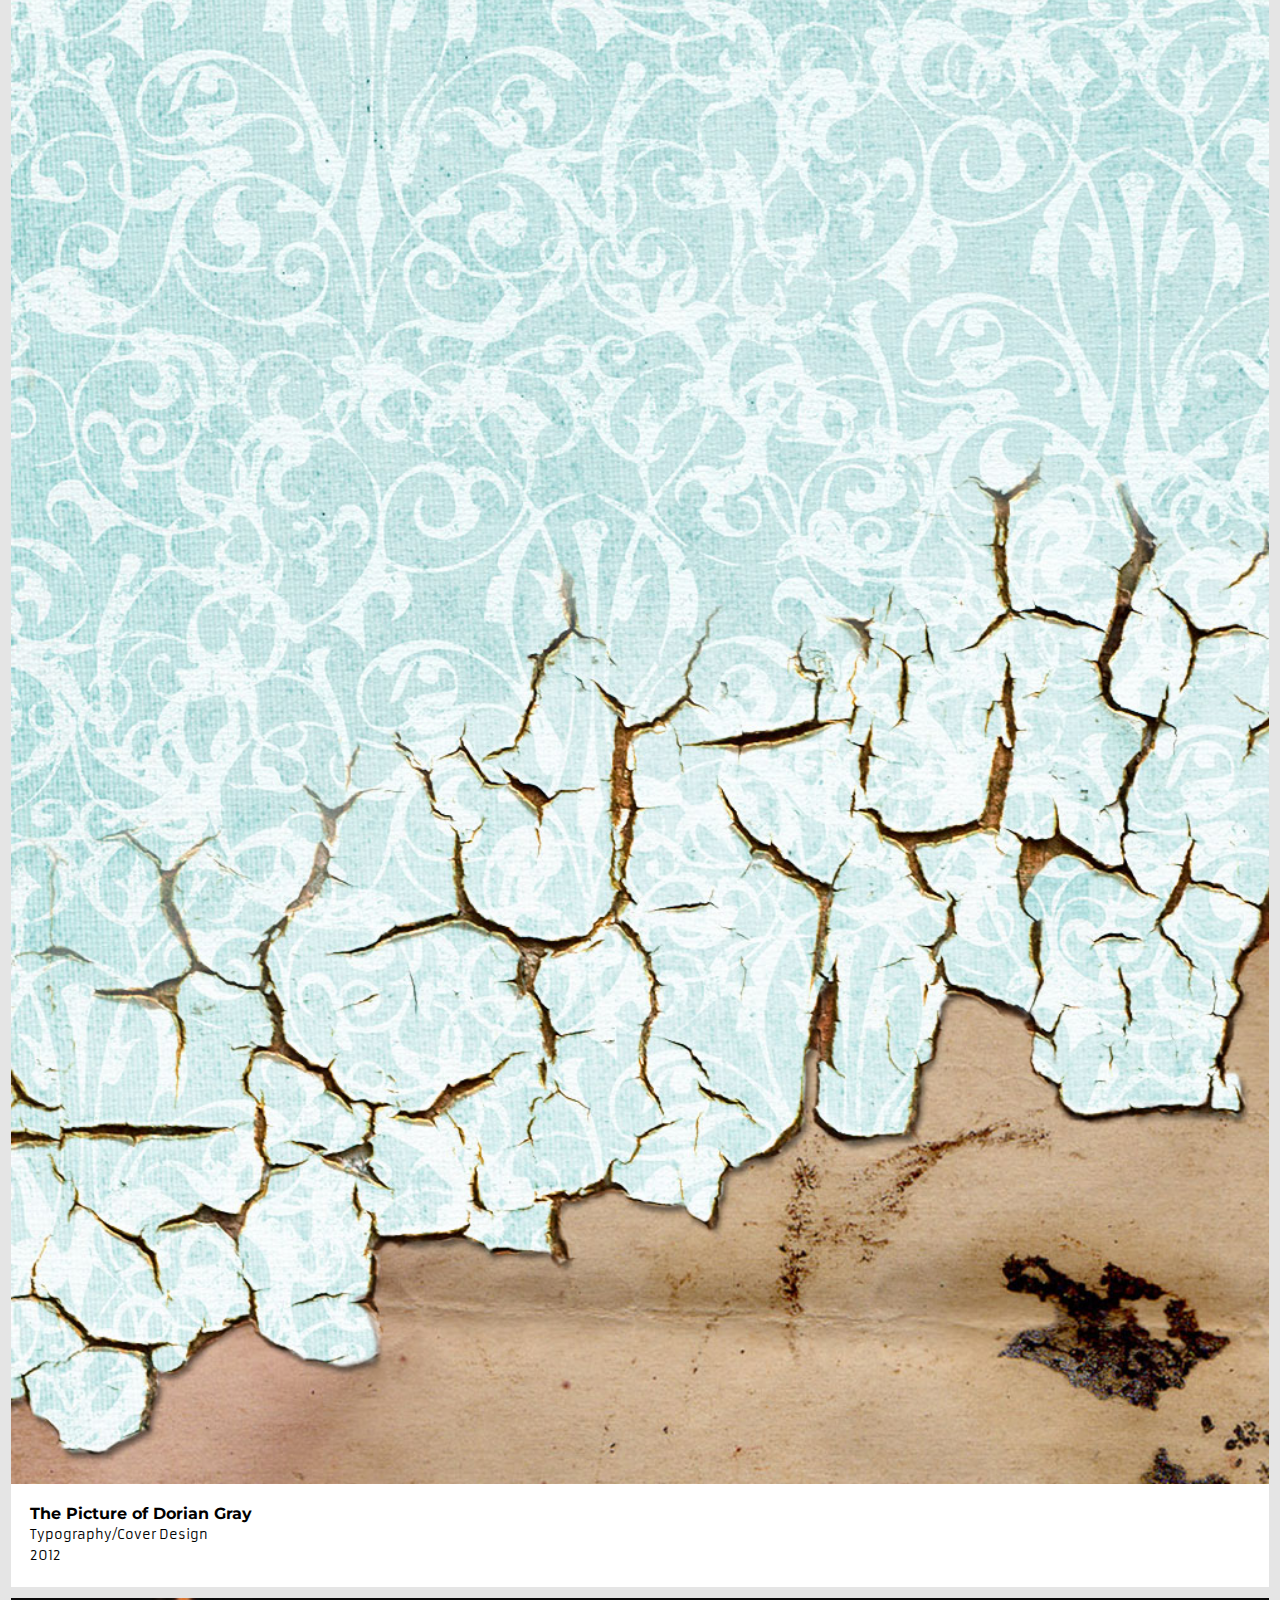
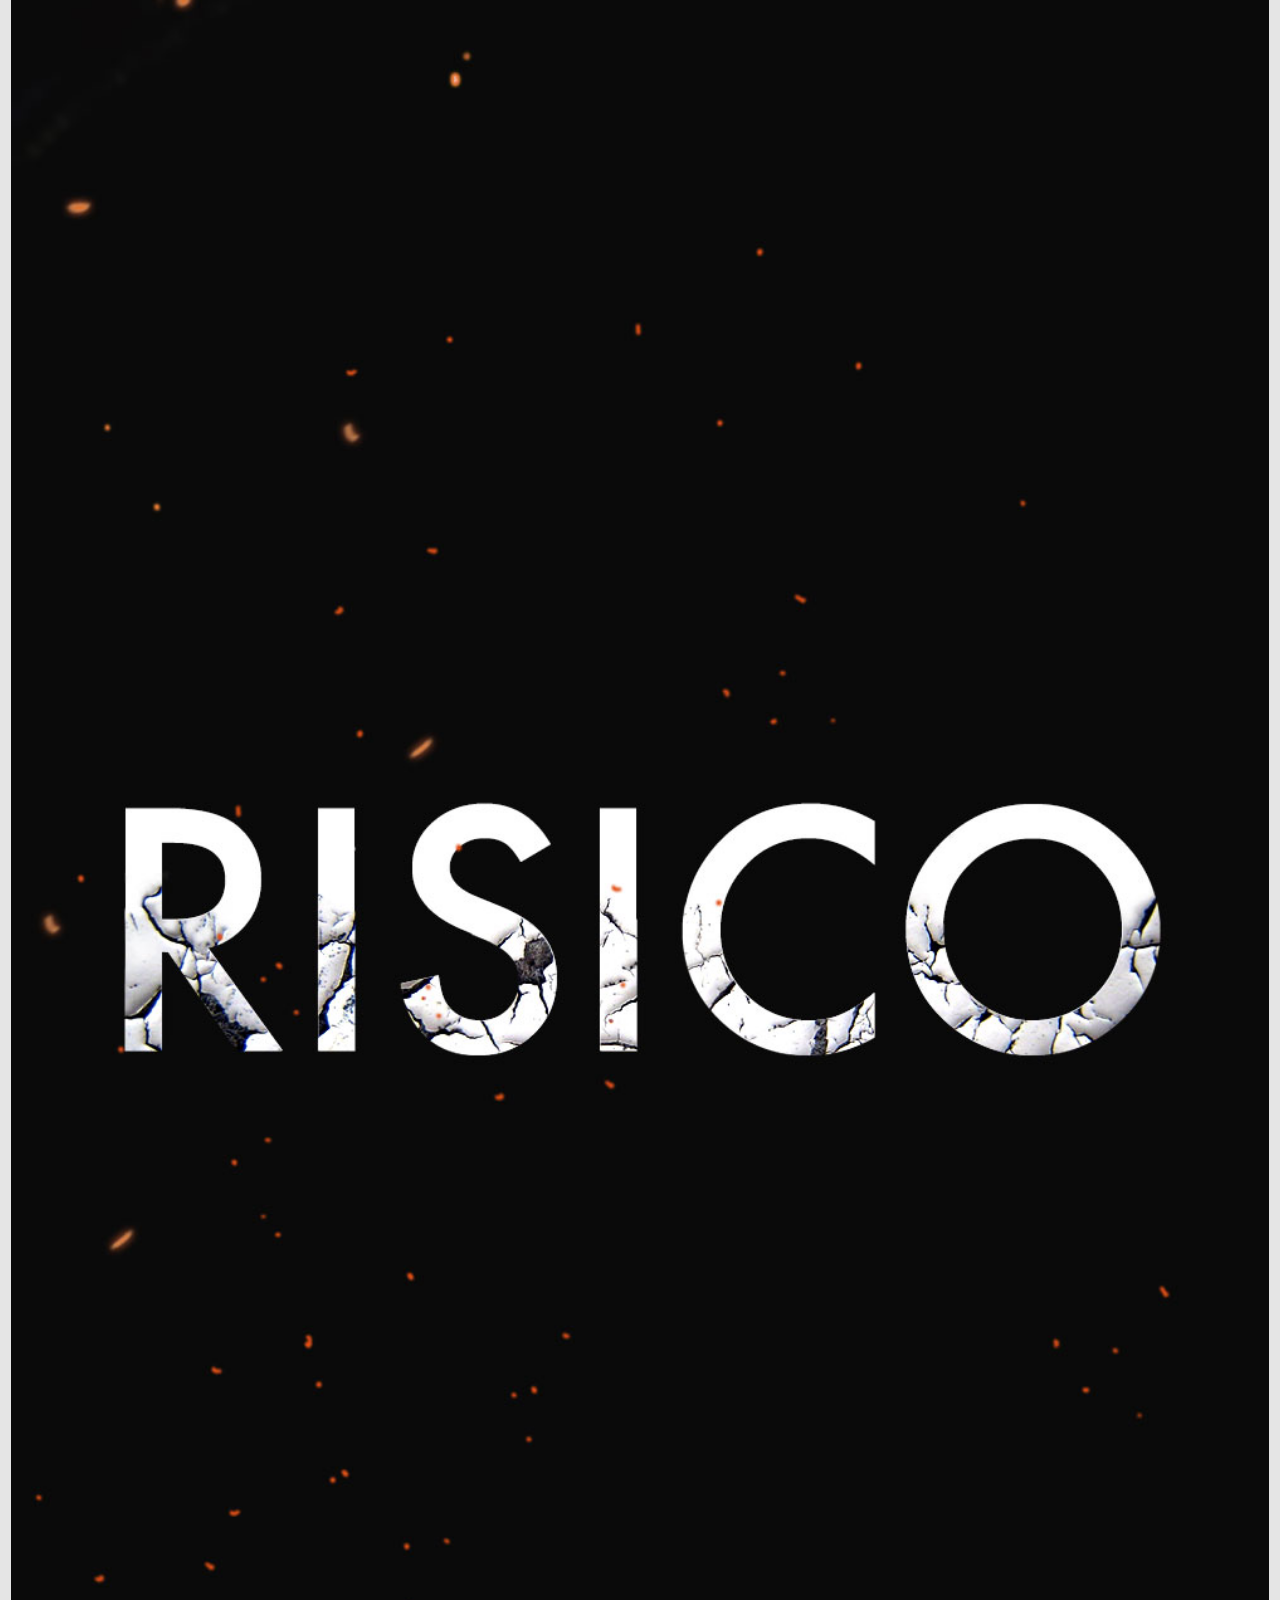
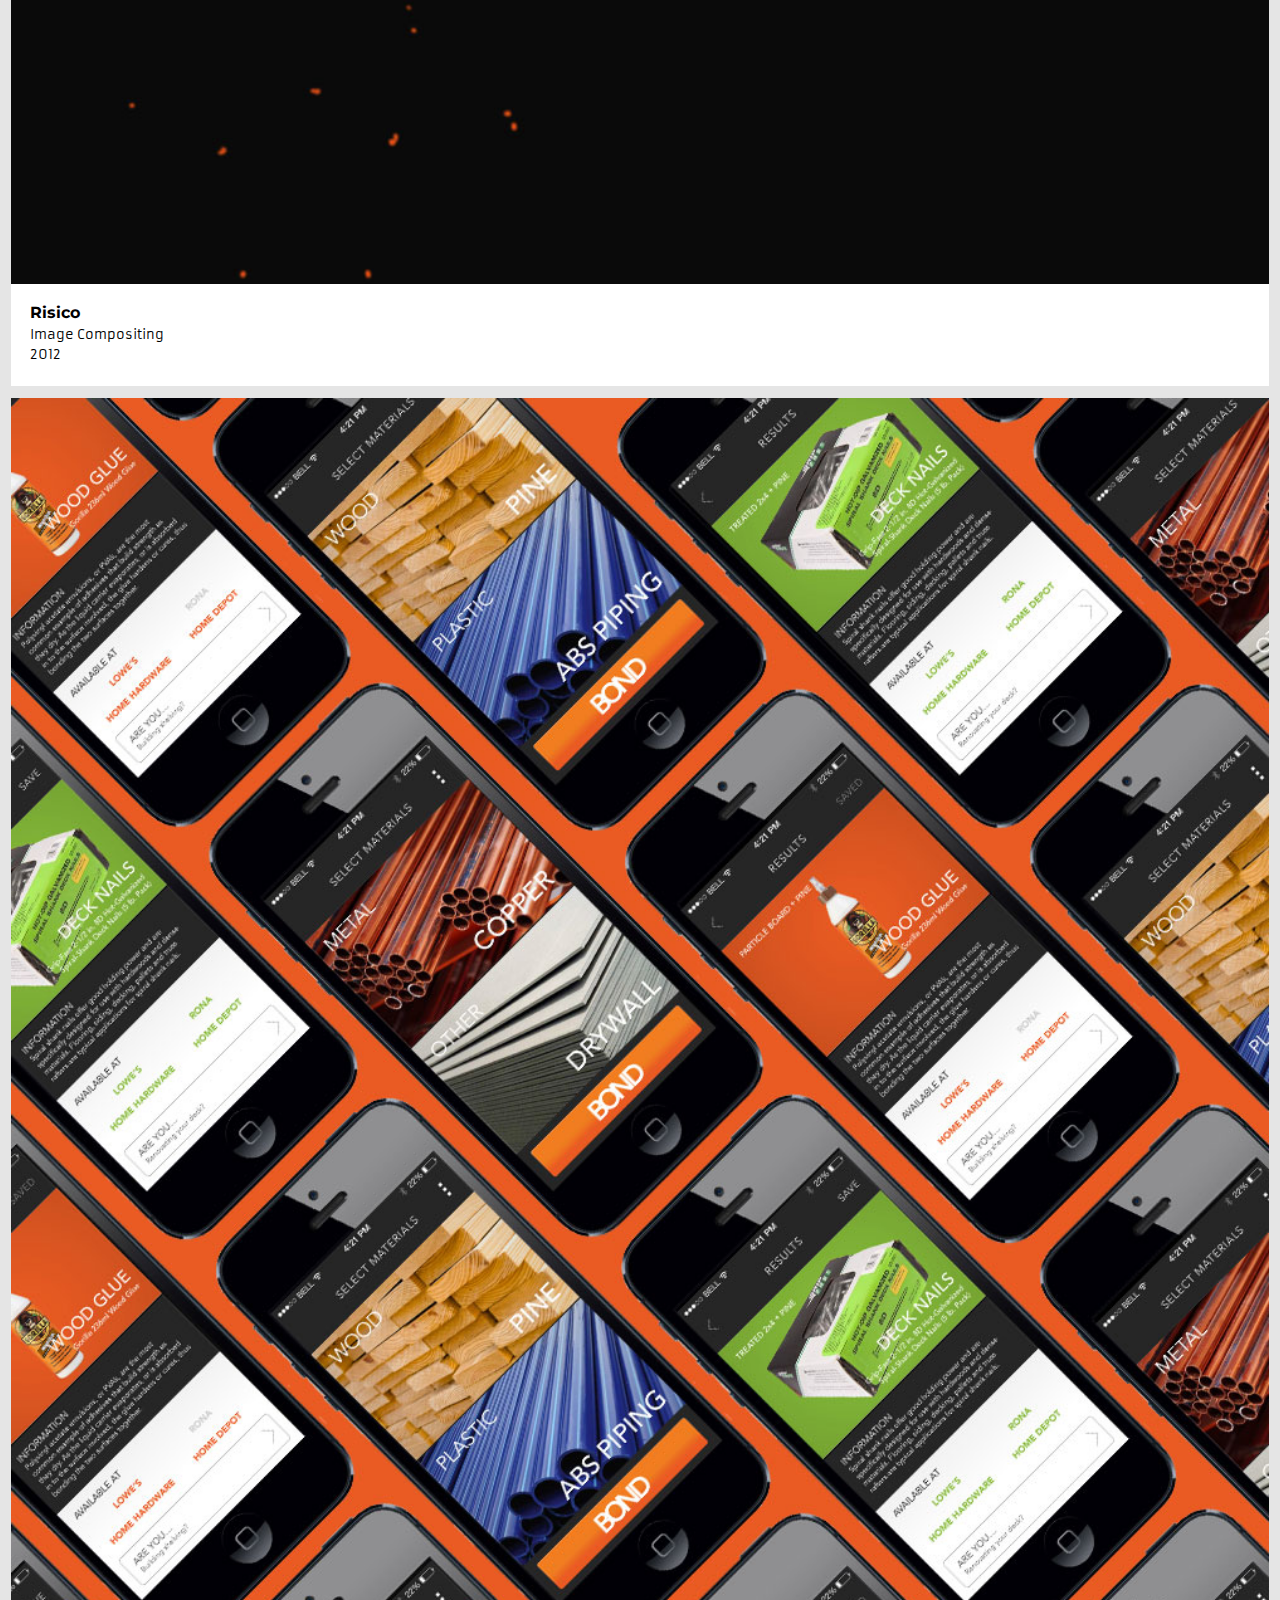
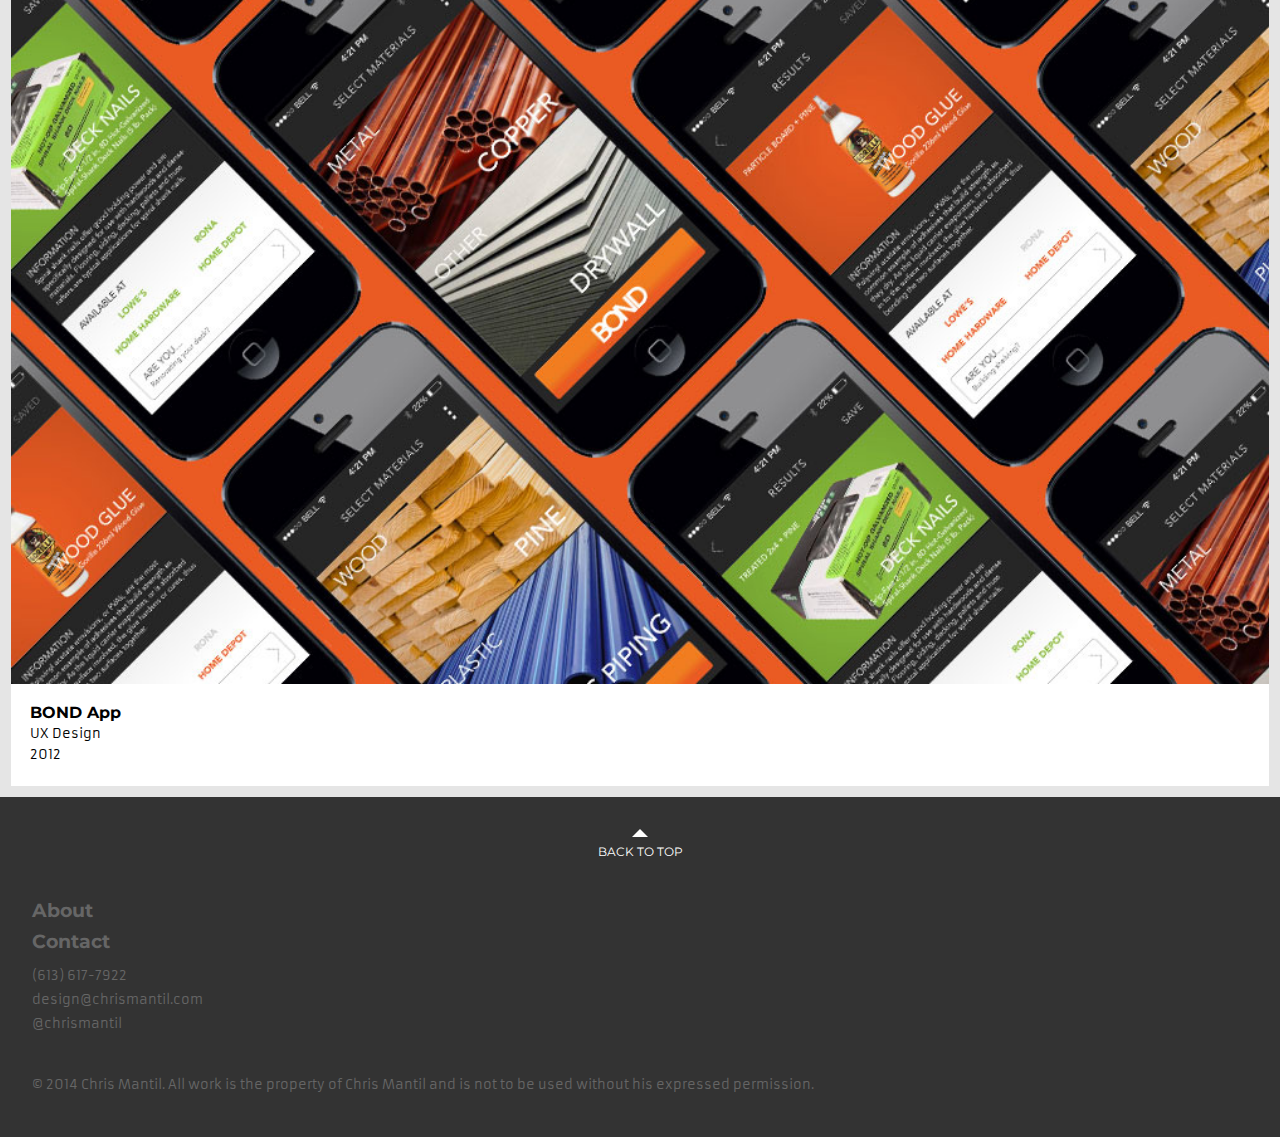
==== commit f8b9e5b6: "Visual Changes" ====
--- a/index.html
+++ b/index.html
@@ -2,7 +2,7 @@
 <html lang="en-ca">
 <head>
 <meta charset="utf-8">
-<title>Chris Mantil · Pretty. Good. Graphic Design. · Ottawa, Canada</title>
+<title>Chris Mantil · Pretty. Good. Design. · Ottawa, Canada</title>
 <link href='http://fonts.googleapis.com/css?family=Armata' rel='stylesheet' type='text/css'>
 <link href='http://fonts.googleapis.com/css?family=Montserrat' rel='stylesheet' type='text/css'>
 <link rel="stylesheet" href="css/general.css">
--- a/css/general.css
+++ b/css/general.css
@@ -135,7 +135,6 @@
 .info h2 {
 	margin: 0;
 	margin-bottom: .2em;
-	font-family: 'Armata', sans-serif;
 	font-size: 1em;
 }
 
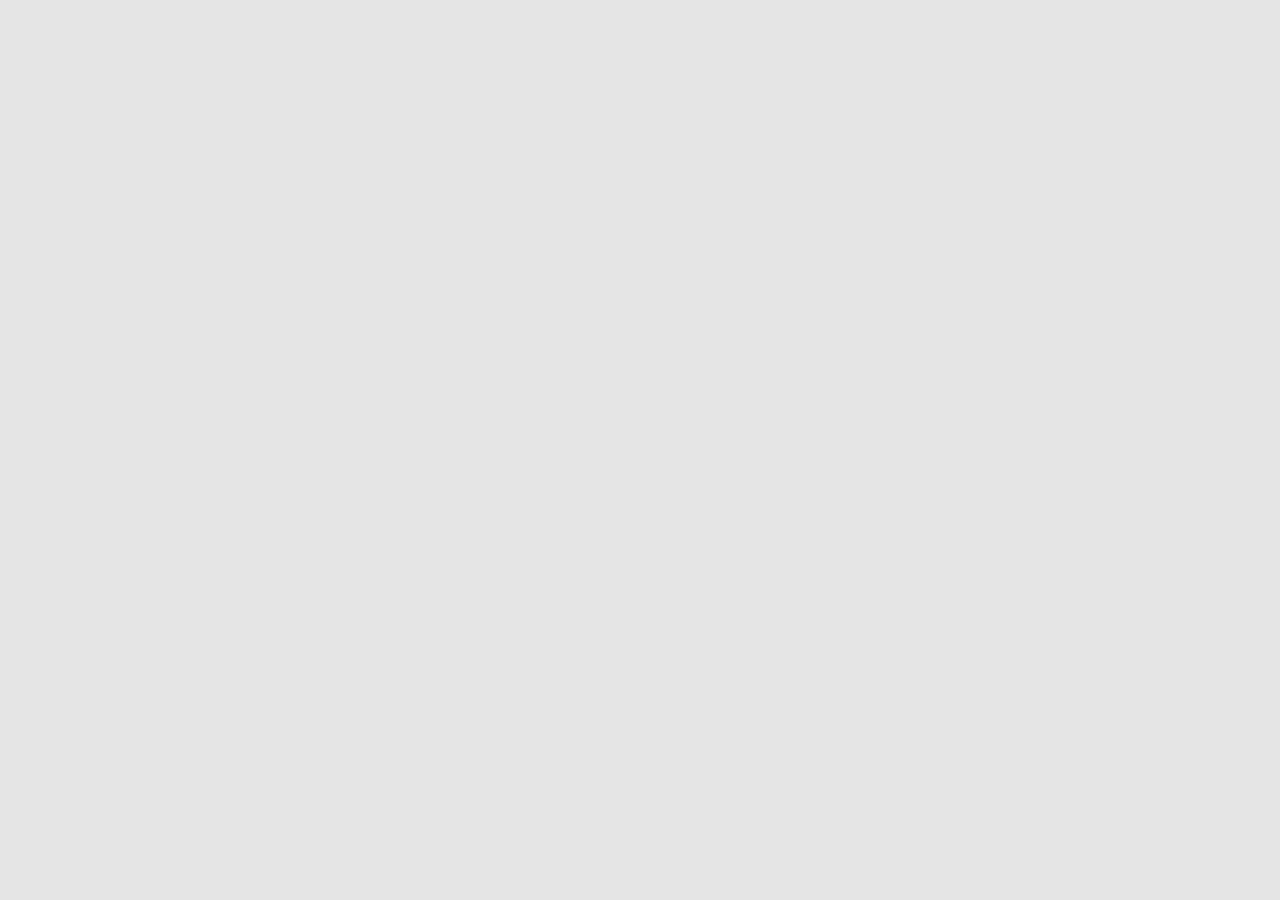
==== commit b6a9429b: "Cleared Out Old Code" ====
--- a/index.html
+++ b/index.html
@@ -34,81 +34,5 @@
 </head>
 <body>
 
-<header class="clearfix">
-	<div class="mobile-nav" data-state="collapsed">
-		<ul>
-			<li><a href="#about">About</a></li>
-			<hr>
-			<li><a href="#contact">Contact</a></li>
-		</ul>
-	</div>
-
-	<a href="#footer" class="nav-btn" data-state="inactive"><img src="img/menu-icon.svg"></a>
-
-	<div class="navbar">
-		<ul>
-			<li><a href="#about">About</a></li>
-			<li><a href="#contact">Contact</a></li>
-		</ul>
-	</div>
-	<h1 class="navlogo"><img src="img/chris_mantil_logo.svg" alt="Chris Mantil, Graphic Designer"></h1>
-	<p>Pretty. Good. Design.</p>
-</header>
-
-<!--Portfolio-->
-<div class="wrapper">
-
-	<div class="new">
-		<img src="img/dorian.jpg" alt="">
-		<div class="info">
-			<h2>The Picture of Dorian Gray</h2>
-			<p>Typography/Cover Design</p>
-			<p>2012</p>
-		</div>
-	</div>
-
-	<div class="new">
-		<img src="img/risico.jpg" alt="">
-		<div class="info">
-			<h2>Risico</h2>
-			<p>Image Compositing</p>
-			<p>2012</p>
-		</div>
-	</div>
-
-	<div class="new">
-		<img src="img/bond.jpg" alt="">
-		<div class="info">
-			<h2>BOND App</h2>
-			<p>UX Design</p>
-			<p>2012</p>
-		</div>
-	</div>
-
-</div>
-
-
-<footer id="footer">
-
-	<div class="back-to-top" href="#top">
-		<div class="top-arrow"></div>
-		<a href="#">Back to Top</a>
-	</div>
-	<div class="nav-bottom">
-		<a href="#about"><h3>About</h3></a>
-		<a href="#contact"><h3>Contact</h3></a>
-	</div>
-	<div class="footer-content">
-		<div class="footer-nav">
-			<ul>
-				<li><a href="tel:+6136177922">(613) 617-7922</a></li>
-				<li><a href="mailto:design@chrismantil">design@chrismantil.com</a></li>
-				<li><a href="https://twitter.com/chrismantil">@chrismantil</a></li>
-			</ul>
-		</div>
-	<p>© 2014 Chris Mantil. All work is the property of Chris Mantil and is not to be used without his expressed permission.</p>
-</div>
-</footer>
-<script src="js/nav.js"></script>
 </body>
 </html>
--- a/css/general.css
+++ b/css/general.css
@@ -136,6 +136,7 @@
 	margin: 0;
 	margin-bottom: .2em;
 	font-size: 1em;
+	font-weight: normal;
 }
 
 .info p {
@@ -188,10 +189,12 @@
 	color: #666;
 	padding-bottom: .4em;
 	display: inline-block;
+	font-weight: normal;
 }
 
 h3:hover {
 	color: white;
+	font-weight: normal;
 }
 
 h3:active {
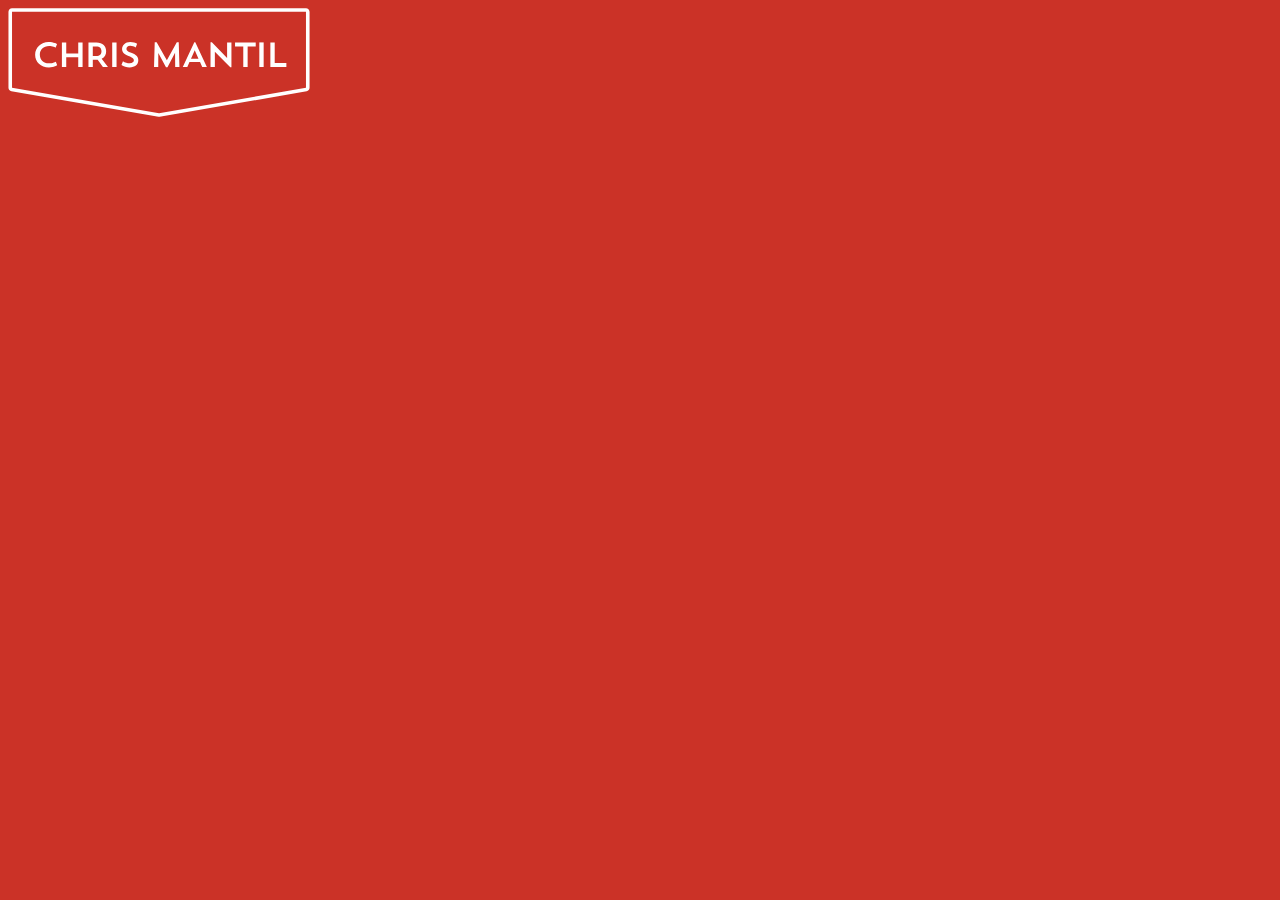
==== commit 82dee40b: "Added Logo" ====
--- a/index.html
+++ b/index.html
@@ -2,7 +2,7 @@
 <html lang="en-ca">
 <head>
 <meta charset="utf-8">
-<title>Chris Mantil · Pretty. Good. Design. · Ottawa, Canada</title>
+<title>Chris Mantil · Coming Soon</title>
 <link href='http://fonts.googleapis.com/css?family=Armata' rel='stylesheet' type='text/css'>
 <link href='http://fonts.googleapis.com/css?family=Montserrat' rel='stylesheet' type='text/css'>
 <link rel="stylesheet" href="css/general.css">
@@ -34,5 +34,9 @@
 </head>
 <body>
 
+<div class="logo">
+<img src="img/chris_mantil_logo.svg" alt="chris mantil graphic design">
+</div>
+
 </body>
 </html>
--- a/css/general.css
+++ b/css/general.css
@@ -12,6 +12,7 @@
 	font-family: 'Armata', sans-serif;
 	font-family: 'Montserrat', sans-serif;
 	font-weight: normal;
+	background-color: #cb3227
 }
 
 * {
@@ -20,233 +21,6 @@
   box-sizing: border-box;
 }
 
-ul {
-	list-style: none;
-	padding-left: 0;
-}
-
-li{
-	text-decoration: none;
-}
-
-a {
-	text-decoration: none;
-	color: inherit;
-}
-
-a:hover {
-	color: #666;
-	text-decoration: none;
-}
-
-
-body {
-	margin: 0 auto;
-	background-color: #e5e5e5;
-}
-
-img {
-	width: 100%;
-	display: block;
-	margin: 0 auto;
-}
-
-.mobile-nav {
-	background-color: #333;
-	border-bottom: solid 1px #999;
-	display: none;
-}
-
-.mobile-nav[data-state="expanded"] {
-	display: block;
-}
-
-.mobile-nav ul {
-	margin: 0;
-}
-
-hr {
-	margin: 0;
-}
-
-header {
-	background-color: #fff;
-	margin: .7em;
-}
-
-header p {
-	text-align: center;
-	text-transform: uppercase;
-	margin-bottom: 17%;
-}
-
-.mobile-nav li {
-	color: white;
-	padding-top: 1.3em;
-	padding-bottom: 1.3em;
-	padding-right: 2.1em;
-	text-align: right;
-	text-transform: uppercase;
-}
-
-.nav-btn {
-width: 14%;
-display: inline-block;
-float: right;
-padding-top: 1.2em;
-padding-right: 1.2em;
-}
-
-.navbar {
-	display: none;
-	text-align: center;
-	margin-bottom: 1em;
-	margin-top: 1.8em;
-}
-
-.navbar li {
-	display: inline-block;
-	padding-left: .5em;
-	padding-right: .5em;
-	text-transform: uppercase;
-	color: #999;
-	font-size: .9em
-}
-
-.navlogo {
-	width: 75%;
-	margin-left: auto;
-	margin-right: auto;
-	margin-top: 33%;
-	margin-bottom: 15%;
-}
-
-.new {
-	margin-left: .7em;
-	margin-right: .7em;
-}
-
-.info {
-	background-color: #FFF;
-	padding: 1.2em;
-	margin-bottom: .7em;
-}
-
-.info h2 {
-	margin: 0;
-	margin-bottom: .2em;
-	font-size: 1em;
-	font-weight: normal;
-}
-
-.info p {
-	margin: 0;
-	padding-bottom: .3em;
-	font-family: 'Armata', sans-serif;
-	font-size: .8em;
-}
-
-.rollover p {
-	color: white;
-	display: block;
-	margin: 0;
-	position: absolute;
-	top: 50%;
-	left: 50%;
-	transform: translate(-50%,-50%);
-	width: 75%;
-	font-family: 'Armata', sans-serif;
-}
-
-.rollover {
-	background: #cb3227;
-	position: absolute;
-	top: 0;
-	width: 100%;
-	height: 100%;
-	opacity: 0;
-	filter: alpha(opacity=0);
-}
-
-
-.rollover:hover {
-	opacity: 1;
-	filter: alpha(opacity=100);
-}
-
-footer {
-	background-color: #333;
-}
-
-.nav-bottom {
-	width: 5em;
-	padding-left: 2em;
-	padding-top: 1em;
-}
-
-h3 {
-	margin: 0;
-	color: #666;
-	padding-bottom: .4em;
-	display: inline-block;
-	font-weight: normal;
-}
-
-h3:hover {
-	color: white;
-	font-weight: normal;
-}
-
-h3:active {
-	color: none;
-}
-
-.top-arrow {
-	width: 0;
-	height: 0;
-	border-left: 8px solid transparent;
-	border-right: 8px solid transparent;
-
-	border-bottom: 8px solid #fff;
-	margin-left: auto;
-	margin-right: auto;
-	padding-top: 2em;
-}
-
-.back-to-top a {
-	text-align: center;
-	margin: .5em;
-	margin-bottom: 2em;
-	display: block;
-	font-size: .77em;
-	text-transform: uppercase;
-	color: #fff;
-}
-
-.footer-content {
-	padding: 2em;
-	padding-top: 0;
-}
-
-.footer-nav li {
-	font-size: .8em;
-	padding-bottom: .4em;
-	font-family: 'Armata', sans-serif;
-	display: inline-block;
-}
-
-.footer-nav ul {
-	margin-top: .3em;
-	margin-bottom: 2.4em;
-	color: #666;
-	width: 10em;
-}
-
-footer p {
-	font-size: .8em;
-	color: #666;
-	font-family: 'Armata', sans-serif;
-}
 
 
 
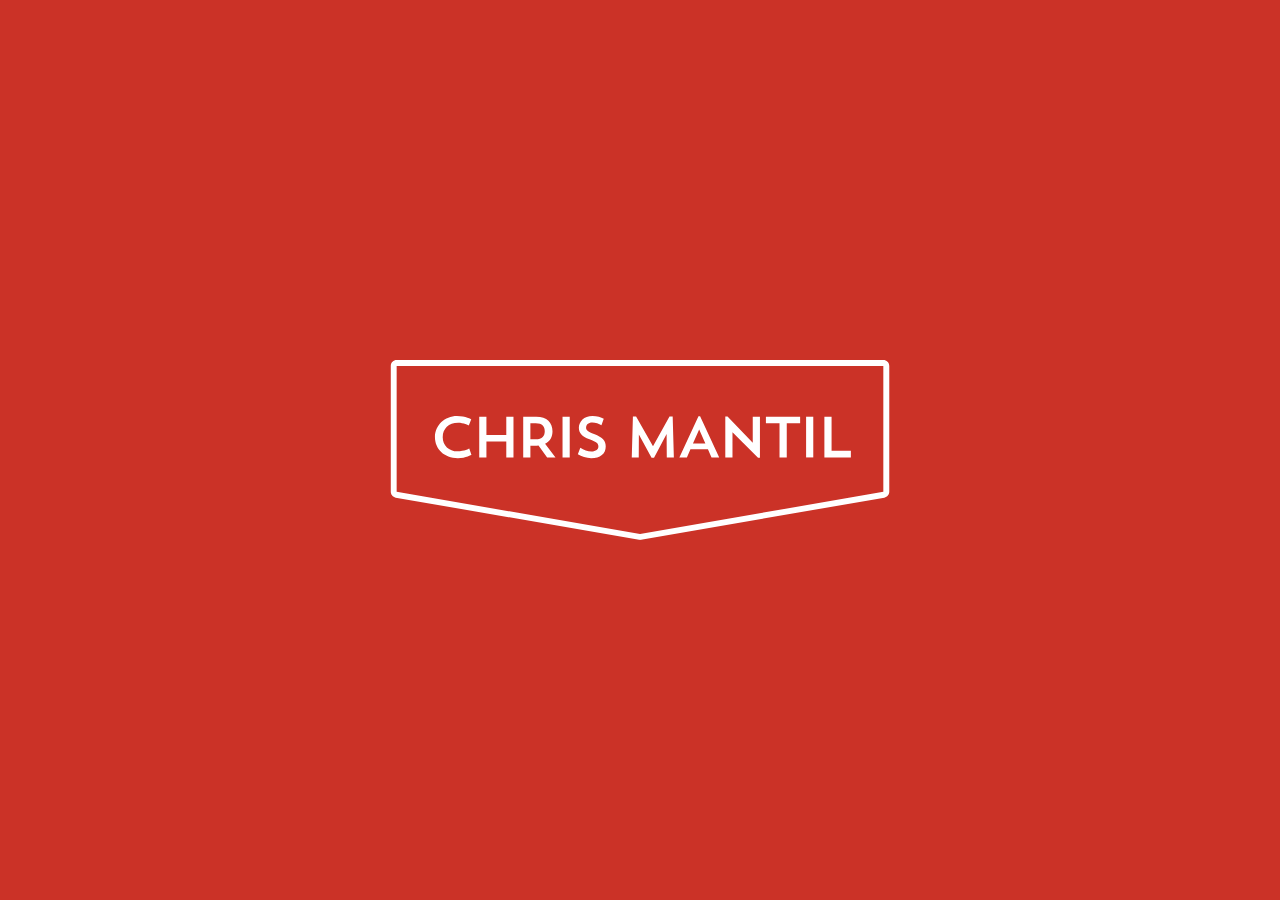
==== commit b6151cf9: "centered logo" ====
--- a/index.html
+++ b/index.html
@@ -34,9 +34,7 @@
 </head>
 <body>
 
-<div class="logo">
 <img src="img/chris_mantil_logo.svg" alt="chris mantil graphic design">
-</div>
 
 </body>
 </html>
--- a/css/general.css
+++ b/css/general.css
@@ -8,11 +8,17 @@
 @viewport { width: device-width; scale: 1; }
 
 html {
-	min-width: 15em;
-	font-family: 'Armata', sans-serif;
-	font-family: 'Montserrat', sans-serif;
-	font-weight: normal;
 	background-color: #cb3227
+}
+
+img {
+   position: absolute;
+   top: 50%;
+   left: 50%;
+   width: 500px;
+   height: 500px;
+   margin-top: -250px; /* Half the height */
+   margin-left: -250px; /* Half the width */
 }
 
 * {
